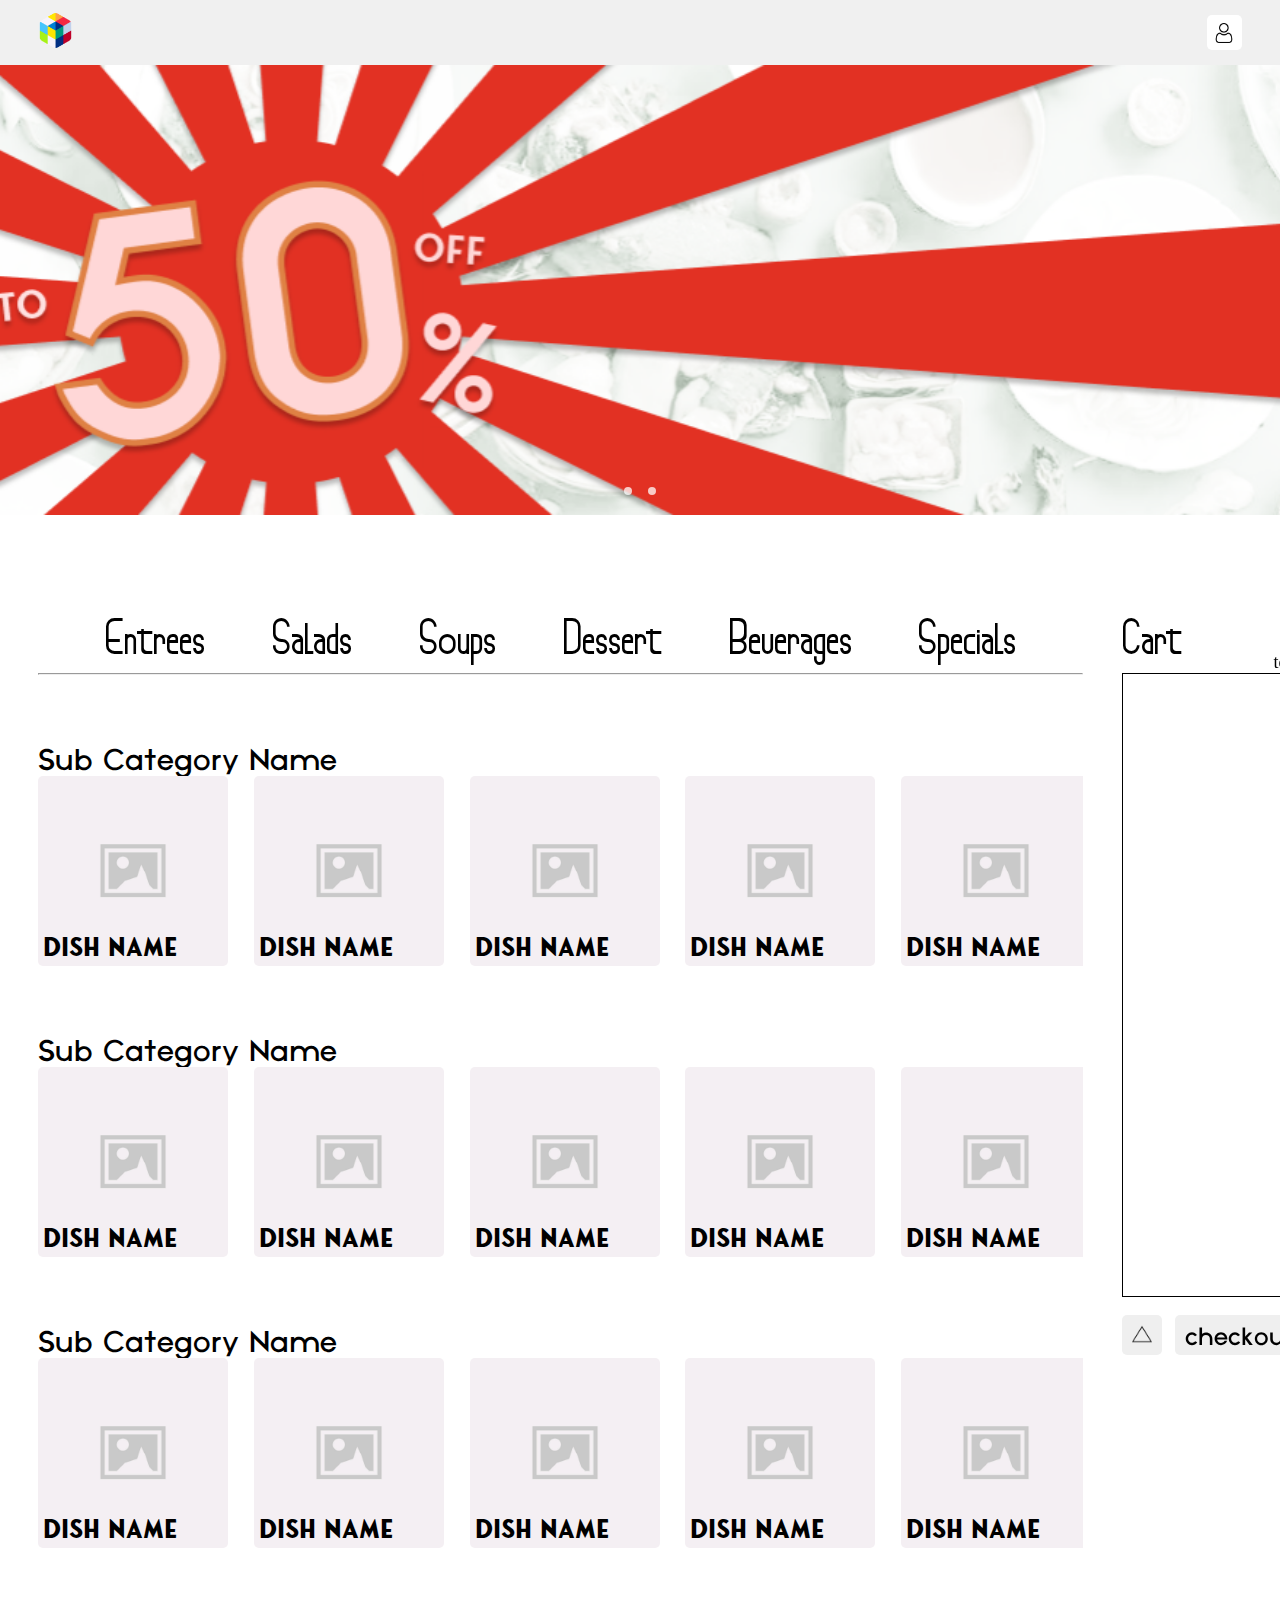
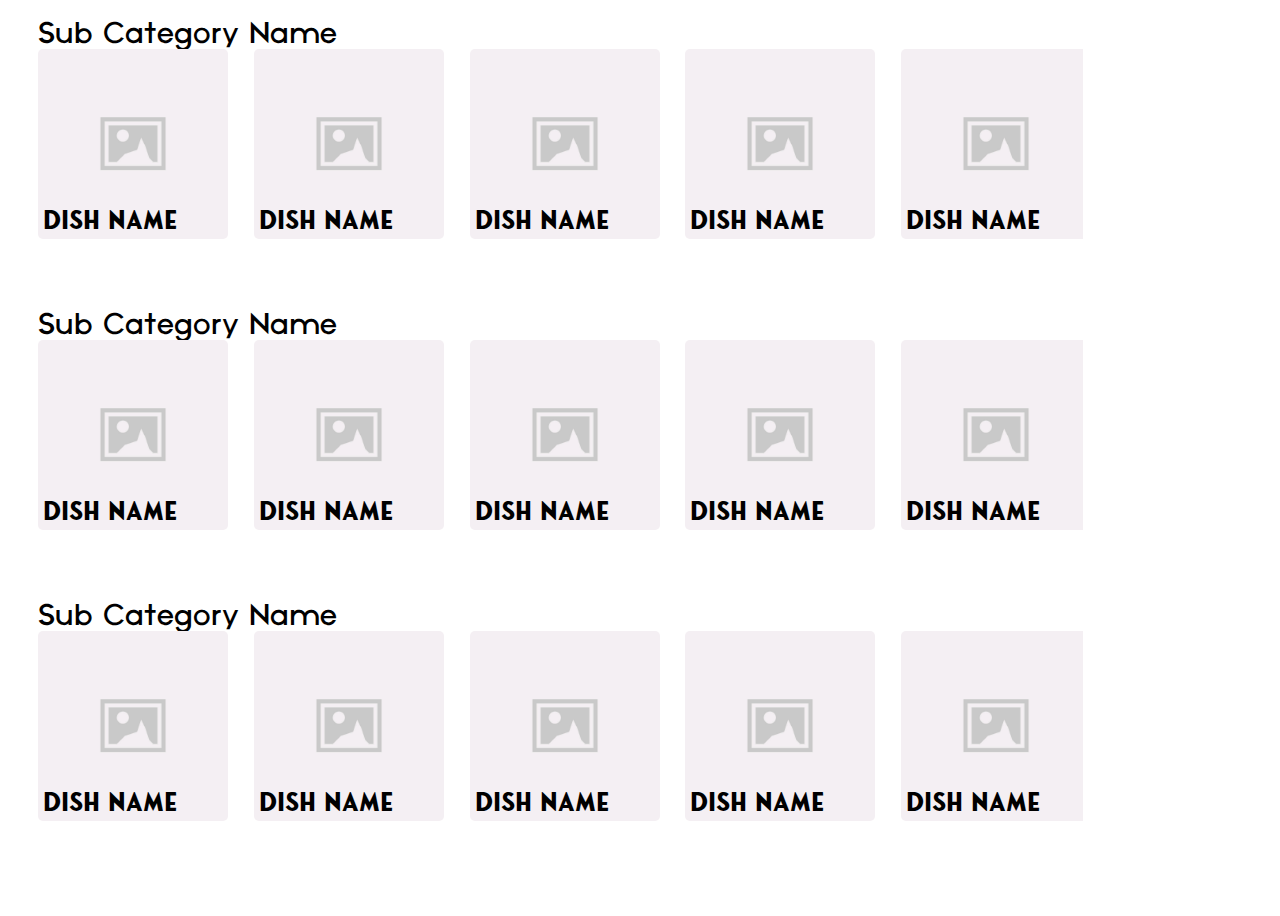
==== index.html @ 1c2182ab "Host ke github" ====
<!DOCTYPE html>
<html lang="en">

<head>
  <meta charset="UTF-8">
  <meta name="viewport" content="width=device-width, initial-scale=1.0">
  <link rel="stylesheet" href="../global/g.css">
  <link rel="stylesheet" href="main-container.css">
  <title id="title">Menu</title>
</head>

<body>
  <header>
    <div class="logo">
      <img src="../global/assets/icons/rubik.png" alt="">
    </div>
    <div id="search-bar">
      <input type="text" name="search-bar" id="input">
      <img src="../global/assets/icons/search.svg" alt="search icon">
    </div>
    <div class="header-button-wrapper">
      <div id="login-header-button">
        <img src="../global/assets/icons/user.png" alt="">
      </div>
      <div id="history-header-button">
        <img src="" alt="">
      </div>
      <div id="account-order-button">
        <img src="../global/assets/icons/user.png" alt="">
      </div>
    </div>
  </header>

  <main>
    <section id="carousel">
      <div id="slider">
        <img id="slide-1" src="../global/assets/imgs/carousel_1.png" alt="1">
        <img id="slide-2" src="../global/assets/imgs/carousel_2.png" alt="2">
      </div>
      <div class="slider-nav">
        <button id="button-1"></button>
        <button id="button-2"></button>
      </div>
    </section>

    <section id="main-container">
      <div id="menu-wrapper">
        <div id="nav-wrapper">
          <div id="menu-nav">
            <button id="entrees">
              <p>Entrees</p>
            </button>
            <button id="entrees">
              <p>Salads</p>
            </button>
            <button id="entrees">
              <p>Soups</p>
            </button>
            <button id="entrees">
              <p>Dessert</p>
            </button>
            <button id="entrees">
              <p>Beverages</p>
            </button>
            <button id="entrees">
              <p>Specials</p>
            </button>
          </div>
          <hr>
        </div>
        <div class="menu-section">
          <p class="subsection-name">Sub Category Name</p>
          <div class="item-scroll-wrapper">
            <div class="menu-item-wrapper">
              <div class="menu-item" onclick="menuClick()">
                <img class="item-pic" src="../global/assets/imgs/image-placeholder.png" alt="">
                <div class="item-overlay">
                  <p class="item-name">Dish Name</p>
                  <p class="item-desc">Lorem ipsum dolor sit amet.</p>
                </div>
              </div>
              <div class="menu-item" onclick="menuClick()">
                <img class="item-pic" src="../global/assets/imgs/image-placeholder.png" alt="">
                <div class="item-overlay">
                  <p class="item-name">Dish Name</p>
                  <p class="item-desc">Lorem ipsum dolor sit amet.</p>
                </div>
              </div>
              <div class="menu-item" onclick="menuClick()">
                <img class="item-pic" src="../global/assets/imgs/image-placeholder.png" alt="">
                <div class="item-overlay">
                  <p class="item-name">Dish Name</p>
                  <p class="item-desc">Lorem ipsum dolor sit amet.</p>
                </div>
              </div>
              <div class="menu-item" onclick="menuClick()">
                <img class="item-pic" src="../global/assets/imgs/image-placeholder.png" alt="">
                <div class="item-overlay">
                  <p class="item-name">Dish Name</p>
                  <p class="item-desc">Lorem ipsum dolor sit amet.</p>
                </div>
              </div>
              <div class="menu-item" onclick="menuClick()">
                <img class="item-pic" src="../global/assets/imgs/image-placeholder.png" alt="">
                <div class="item-overlay">
                  <p class="item-name">Dish Name</p>
                  <p class="item-desc">Lorem ipsum dolor sit amet.</p>
                </div>
              </div>
              <div class="menu-item" onclick="menuClick()">
                <img class="item-pic" src="../global/assets/imgs/image-placeholder.png" alt="">
                <div class="item-overlay">
                  <p class="item-name">Dish Name</p>
                  <p class="item-desc">Lorem ipsum dolor sit amet.</p>
                </div>
              </div>
              <div class="menu-item" onclick="menuClick()">
                <img class="item-pic" src="../global/assets/imgs/image-placeholder.png" alt="">
                <div class="item-overlay">
                  <p class="item-name">Dish Name</p>
                  <p class="item-desc">Lorem ipsum dolor sit amet.</p>
                </div>
              </div>
            </div>
          </div>
        </div>
        <div class="menu-section">
          <p class="subsection-name">Sub Category Name</p>
          <div class="item-scroll-wrapper">
            <div class="menu-item-wrapper">
              <div class="menu-item" onclick="menuClick()">
                <img class="item-pic" src="../global/assets/imgs/image-placeholder.png" alt="">
                <div class="item-overlay">
                  <p class="item-name">Dish Name</p>
                  <p class="item-desc">Lorem ipsum dolor sit amet.</p>
                </div>
              </div>
              <div class="menu-item" onclick="menuClick()">
                <img class="item-pic" src="../global/assets/imgs/image-placeholder.png" alt="">
                <div class="item-overlay">
                  <p class="item-name">Dish Name</p>
                  <p class="item-desc">Lorem ipsum dolor sit amet.</p>
                </div>
              </div>
              <div class="menu-item" onclick="menuClick()">
                <img class="item-pic" src="../global/assets/imgs/image-placeholder.png" alt="">
                <div class="item-overlay">
                  <p class="item-name">Dish Name</p>
                  <p class="item-desc">Lorem ipsum dolor sit amet.</p>
                </div>
              </div>
              <div class="menu-item" onclick="menuClick()">
                <img class="item-pic" src="../global/assets/imgs/image-placeholder.png" alt="">
                <div class="item-overlay">
                  <p class="item-name">Dish Name</p>
                  <p class="item-desc">Lorem ipsum dolor sit amet.</p>
                </div>
              </div>
              <div class="menu-item" onclick="menuClick()">
                <img class="item-pic" src="../global/assets/imgs/image-placeholder.png" alt="">
                <div class="item-overlay">
                  <p class="item-name">Dish Name</p>
                  <p class="item-desc">Lorem ipsum dolor sit amet.</p>
                </div>
              </div>
              <div class="menu-item" onclick="menuClick()">
                <img class="item-pic" src="../global/assets/imgs/image-placeholder.png" alt="">
                <div class="item-overlay">
                  <p class="item-name">Dish Name</p>
                  <p class="item-desc">Lorem ipsum dolor sit amet.</p>
                </div>
              </div>
              <div class="menu-item" onclick="menuClick()">
                <img class="item-pic" src="../global/assets/imgs/image-placeholder.png" alt="">
                <div class="item-overlay">
                  <p class="item-name">Dish Name</p>
                  <p class="item-desc">Lorem ipsum dolor sit amet.</p>
                </div>
              </div>
            </div>
          </div>
        </div>
        <div class="menu-section">
          <p class="subsection-name">Sub Category Name</p>
          <div class="item-scroll-wrapper">
            <div class="menu-item-wrapper">
              <div class="menu-item" onclick="menuClick()">
                <img class="item-pic" src="../global/assets/imgs/image-placeholder.png" alt="">
                <div class="item-overlay">
                  <p class="item-name">Dish Name</p>
                  <p class="item-desc">Lorem ipsum dolor sit amet.</p>
                </div>
              </div>
              <div class="menu-item" onclick="menuClick()">
                <img class="item-pic" src="../global/assets/imgs/image-placeholder.png" alt="">
                <div class="item-overlay">
                  <p class="item-name">Dish Name</p>
                  <p class="item-desc">Lorem ipsum dolor sit amet.</p>
                </div>
              </div>
              <div class="menu-item" onclick="menuClick()">
                <img class="item-pic" src="../global/assets/imgs/image-placeholder.png" alt="">
                <div class="item-overlay">
                  <p class="item-name">Dish Name</p>
                  <p class="item-desc">Lorem ipsum dolor sit amet.</p>
                </div>
              </div>
              <div class="menu-item" onclick="menuClick()">
                <img class="item-pic" src="../global/assets/imgs/image-placeholder.png" alt="">
                <div class="item-overlay">
                  <p class="item-name">Dish Name</p>
                  <p class="item-desc">Lorem ipsum dolor sit amet.</p>
                </div>
              </div>
              <div class="menu-item" onclick="menuClick()">
                <img class="item-pic" src="../global/assets/imgs/image-placeholder.png" alt="">
                <div class="item-overlay">
                  <p class="item-name">Dish Name</p>
                  <p class="item-desc">Lorem ipsum dolor sit amet.</p>
                </div>
              </div>
              <div class="menu-item" onclick="menuClick()">
                <img class="item-pic" src="../global/assets/imgs/image-placeholder.png" alt="">
                <div class="item-overlay">
                  <p class="item-name">Dish Name</p>
                  <p class="item-desc">Lorem ipsum dolor sit amet.</p>
                </div>
              </div>
              <div class="menu-item" onclick="menuClick()">
                <img class="item-pic" src="../global/assets/imgs/image-placeholder.png" alt="">
                <div class="item-overlay">
                  <p class="item-name">Dish Name</p>
                  <p class="item-desc">Lorem ipsum dolor sit amet.</p>
                </div>
              </div>
            </div>
          </div>
        </div>
        <div class="menu-section">
          <p class="subsection-name">Sub Category Name</p>
          <div class="item-scroll-wrapper">
            <div class="menu-item-wrapper">
              <div class="menu-item" onclick="menuClick()">
                <img class="item-pic" src="../global/assets/imgs/image-placeholder.png" alt="">
                <div class="item-overlay">
                  <p class="item-name">Dish Name</p>
                  <p class="item-desc">Lorem ipsum dolor sit amet.</p>
                </div>
              </div>
              <div class="menu-item" onclick="menuClick()">
                <img class="item-pic" src="../global/assets/imgs/image-placeholder.png" alt="">
                <div class="item-overlay">
                  <p class="item-name">Dish Name</p>
                  <p class="item-desc">Lorem ipsum dolor sit amet.</p>
                </div>
              </div>
              <div class="menu-item" onclick="menuClick()">
                <img class="item-pic" src="../global/assets/imgs/image-placeholder.png" alt="">
                <div class="item-overlay">
                  <p class="item-name">Dish Name</p>
                  <p class="item-desc">Lorem ipsum dolor sit amet.</p>
                </div>
              </div>
              <div class="menu-item" onclick="menuClick()">
                <img class="item-pic" src="../global/assets/imgs/image-placeholder.png" alt="">
                <div class="item-overlay">
                  <p class="item-name">Dish Name</p>
                  <p class="item-desc">Lorem ipsum dolor sit amet.</p>
                </div>
              </div>
              <div class="menu-item" onclick="menuClick()">
                <img class="item-pic" src="../global/assets/imgs/image-placeholder.png" alt="">
                <div class="item-overlay">
                  <p class="item-name">Dish Name</p>
                  <p class="item-desc">Lorem ipsum dolor sit amet.</p>
                </div>
              </div>
              <div class="menu-item" onclick="menuClick()">
                <img class="item-pic" src="../global/assets/imgs/image-placeholder.png" alt="">
                <div class="item-overlay">
                  <p class="item-name">Dish Name</p>
                  <p class="item-desc">Lorem ipsum dolor sit amet.</p>
                </div>
              </div>
              <div class="menu-item" onclick="menuClick()">
                <img class="item-pic" src="../global/assets/imgs/image-placeholder.png" alt="">
                <div class="item-overlay">
                  <p class="item-name">Dish Name</p>
                  <p class="item-desc">Lorem ipsum dolor sit amet.</p>
                </div>
              </div>
            </div>
          </div>
        </div>
        <div class="menu-section">
          <p class="subsection-name">Sub Category Name</p>
          <div class="item-scroll-wrapper">
            <div class="menu-item-wrapper">
              <div class="menu-item" onclick="menuClick()">
                <img class="item-pic" src="../global/assets/imgs/image-placeholder.png" alt="">
                <div class="item-overlay">
                  <p class="item-name">Dish Name</p>
                  <p class="item-desc">Lorem ipsum dolor sit amet.</p>
                </div>
              </div>
              <div class="menu-item" onclick="menuClick()">
                <img class="item-pic" src="../global/assets/imgs/image-placeholder.png" alt="">
                <div class="item-overlay">
                  <p class="item-name">Dish Name</p>
                  <p class="item-desc">Lorem ipsum dolor sit amet.</p>
                </div>
              </div>
              <div class="menu-item" onclick="menuClick()">
                <img class="item-pic" src="../global/assets/imgs/image-placeholder.png" alt="">
                <div class="item-overlay">
                  <p class="item-name">Dish Name</p>
                  <p class="item-desc">Lorem ipsum dolor sit amet.</p>
                </div>
              </div>
              <div class="menu-item" onclick="menuClick()">
                <img class="item-pic" src="../global/assets/imgs/image-placeholder.png" alt="">
                <div class="item-overlay">
                  <p class="item-name">Dish Name</p>
                  <p class="item-desc">Lorem ipsum dolor sit amet.</p>
                </div>
              </div>
              <div class="menu-item" onclick="menuClick()">
                <img class="item-pic" src="../global/assets/imgs/image-placeholder.png" alt="">
                <div class="item-overlay">
                  <p class="item-name">Dish Name</p>
                  <p class="item-desc">Lorem ipsum dolor sit amet.</p>
                </div>
              </div>
              <div class="menu-item" onclick="menuClick()">
                <img class="item-pic" src="../global/assets/imgs/image-placeholder.png" alt="">
                <div class="item-overlay">
                  <p class="item-name">Dish Name</p>
                  <p class="item-desc">Lorem ipsum dolor sit amet.</p>
                </div>
              </div>
              <div class="menu-item" onclick="menuClick()">
                <img class="item-pic" src="../global/assets/imgs/image-placeholder.png" alt="">
                <div class="item-overlay">
                  <p class="item-name">Dish Name</p>
                  <p class="item-desc">Lorem ipsum dolor sit amet.</p>
                </div>
              </div>
            </div>
          </div>
        </div>
        <div class="menu-section">
          <p class="subsection-name">Sub Category Name</p>
          <div class="item-scroll-wrapper">
            <div class="menu-item-wrapper">
              <div class="menu-item" onclick="menuClick()">
                <img class="item-pic" src="../global/assets/imgs/image-placeholder.png" alt="">
                <div class="item-overlay">
                  <p class="item-name">Dish Name</p>
                  <p class="item-desc">Lorem ipsum dolor sit amet.</p>
                </div>
              </div>
              <div class="menu-item" onclick="menuClick()">
                <img class="item-pic" src="../global/assets/imgs/image-placeholder.png" alt="">
                <div class="item-overlay">
                  <p class="item-name">Dish Name</p>
                  <p class="item-desc">Lorem ipsum dolor sit amet.</p>
                </div>
              </div>
              <div class="menu-item" onclick="menuClick()">
                <img class="item-pic" src="../global/assets/imgs/image-placeholder.png" alt="">
                <div class="item-overlay">
                  <p class="item-name">Dish Name</p>
                  <p class="item-desc">Lorem ipsum dolor sit amet.</p>
                </div>
              </div>
              <div class="menu-item" onclick="menuClick()">
                <img class="item-pic" src="../global/assets/imgs/image-placeholder.png" alt="">
                <div class="item-overlay">
                  <p class="item-name">Dish Name</p>
                  <p class="item-desc">Lorem ipsum dolor sit amet.</p>
                </div>
              </div>
              <div class="menu-item" onclick="menuClick()">
                <img class="item-pic" src="../global/assets/imgs/image-placeholder.png" alt="">
                <div class="item-overlay">
                  <p class="item-name">Dish Name</p>
                  <p class="item-desc">Lorem ipsum dolor sit amet.</p>
                </div>
              </div>
              <div class="menu-item" onclick="menuClick()">
                <img class="item-pic" src="../global/assets/imgs/image-placeholder.png" alt="">
                <div class="item-overlay">
                  <p class="item-name">Dish Name</p>
                  <p class="item-desc">Lorem ipsum dolor sit amet.</p>
                </div>
              </div>
              <div class="menu-item" onclick="menuClick()">
                <img class="item-pic" src="../global/assets/imgs/image-placeholder.png" alt="">
                <div class="item-overlay">
                  <p class="item-name">Dish Name</p>
                  <p class="item-desc">Lorem ipsum dolor sit amet.</p>
                </div>
              </div>
            </div>
          </div>
        </div>
      </div>
      <div id="cart-wrapper">
        <div id="cart">
          <div id="cart-top">
            <p id="cart-text">Cart</p>
            <p id="total">total</p>
          </div>
          <div id="cart-item-wrapper">
            <!--cart item-->
            <div class="cart-item">

            </div>
          </div>
          <div class="cart-button-wrapper">
            <button id="up-button">
              <img src="../global/assets/icons/up.png" alt="">
            </button>
            <button id="checkout-button">
              <p>checkout</p>
            </button>
          </div>
        </div>
      </div>
    </section>
  </main>

  <footer>
    <div>

    </div>
  </footer>

</body>
<script src="../global/g.js"></script>
<script src="menu.js"></script>

</html>
---- main-container.css ----
* {
    margin: 0;
    padding: 0;
    text-decoration: none;
    box-sizing: border-box;
    user-select: none;
}

@font-face {
    font-family: 'fonseca-bold';
    src: url(../global/assets/fonts/Fonseca-Bold.otf);
}

@font-face {
    font-family: 'noir-medium';
    src: url(../global/assets/fonts/Noir_medium.otf);
}

@font-face {
    font-family: 'moorley';
    src: url(../global/assets/fonts/Moorley\ Hoosten.ttf);
}

img {
    -webkit-user-drag: none;
    -webkit-user-modify: read-only;
    -webkit-user-select: none;
}

header {
    position: sticky;
    top: 0;

    display: flex;
    align-items: center;
    justify-content: space-between;

    width: 100%;
    height: 65px;
    padding: 0 3vw;
    gap: 3vw;

    background-color: rgb(240, 240, 240);
    z-index: 999;
}

.logo img {
    width: 35px;
    height: 35px;
}

#search-bar {
    display: none;
    align-items: center;
    flex: 1;

    max-width: 800px;
    padding: 8px 12px;

    border-radius: 5px;
    background-color: #fff;
}

input[type="text"] {
    border: none;
    background: transparent;

    font-size: 15px;
    font-weight: 500;
}

input[type="text"]:focus {
    outline: none;
}

#search-bar input[type="text"] {
    flex: 1;
}

#search-bar img {
    height: 20px;
    width: 20px;
}

.header-button-wrapper {
    display: flex;
    gap: 15px;
}

.header-button-wrapper div {
    display: none;
    align-items: center;
    justify-content: center;

    height: 35px;
    width: 35px;

    border-radius: 5px;

    background-color: #fff;
}

.header-button-wrapper div img {
    width: 20px;
    height: 20px;
}

#login-header-button {
    display: flex;
}

#carousel{
    position: relative;
    height: 50vh;
    width: 100%;
    background-color: black;
    overflow: hidden;
}

#slider{
    position: relative;
    display: flex;
    width: 100%;
    height: 100%;
}

#slider img{
    width: auto;
    height: auto;
    min-width: 100%;
    min-height: 100%;
    max-width: none;
    max-height: none;
    object-fit: cover;
}

.slider-nav{
    display: flex;
    column-gap: 1rem;
    position: absolute;
    bottom: 1.25rem;
    left: 50%;
    transform: translateX(-50%);
    z-index: 1;
}

.slider-nav button{
    width: 0.5rem;
    height: 0.5rem;
    border-radius: 50%;
    background-color: #fff;
    opacity: 0.75;
    transition: opacity ease 250ms;
    border: none;
    cursor: pointer;
}

.slider-nav button.active{
    opacity: 1;
}

#main-container {
    display: flex;

    width: 100%;

    padding: calc(0px + max(3vw, 50px)) 3vw;
    gap: 3vw;
}

#menu-wrapper {
    display: flex;
    flex-direction: column;
    flex: 1;
    padding: 5vh 0;
    gap: 8vh;
}

#menu-nav {
    display: flex;
    justify-content: space-evenly;
}

#menu-nav button {
    border: none;
    background-color: transparent;
}

#menu-nav button:hover p{
    text-decoration: underline 2px;
}

#menu-nav button p {
    font-size: 50px;
    font-family: 'moorley';
}

.menu-section {
    width: 100%;
    display: flex;
    flex-direction: column;
}

.subsection-name {
    font-size: 30px;
    font-family: 'noir-medium';
}

.item-scroll-wrapper {
    flex: 1;
    width: 1045px;
    overflow-x: scroll;
}

.menu-item-wrapper {
    width: max-content;
    display: flex;
    gap: 2vw;
}

.menu-item {
    position: relative;
    width: 190px;
    height: 190px;
    overflow: hidden;

    border-radius: 5px;
}

.menu-item:hover .item-name {
    transform: translateY(-15px);
}

.menu-item:hover .item-desc {
    opacity: 1;
}

.item-pic {
    width: 100%;
    aspect-ratio: 1/1;
}

.item-overlay {
    position: absolute;
    bottom: 0;
    padding: 0 5px;
}

.item-desc {
    position: absolute;
    bottom: 5px;
    left: 5px;
    opacity: 0;
    transition: opacity 0.15s;

    width: 100%;
    white-space: nowrap;
    overflow: hidden;
    text-overflow: ellipsis;

    font-size: 10px;
    font-family: 'noir-medium';
}

.item-name {
    font-size: 25px;
    font-family: 'fonseca-bold';
    transition: transform 0.15s ease;
}

#cart-wrapper {
    width: 270px;
}

#cart {
    position: sticky;
    top: 65px;
    padding: 5vh 0;
    display: flex;
    flex-direction: column;
    height: calc(100vh - 65px);
    overflow-y: auto;
}

#cart-top {
    display: flex;
    justify-content: space-between;
    align-items: flex-end;
}

#cart-text {
    font-family: 'moorley';
    font-size: 50px;
}

#total {
    font-family: 'noir';
    font-size: 18px;
}

#cart-item-wrapper {
    flex: 1;
    display: flex;
    flex-direction: column;

    border: 1px solid  black;

    gap: 3vh;
    padding: 3vh;

    overflow-y: auto;
}

.cart-item {
    display: flex;
    width: 100%;
}

.cart-button-wrapper {
    margin-top: 2vh;
    display: flex;
    justify-content: space-between;
    gap: 1vw;
}

.cart-button-wrapper button {

    color: black;

    padding: 0 10px;

    border: none;
    border-radius: 5px;

    align-items: center;
    justify-content: center;

    cursor: pointer;

    transition: background-color 0.3s ease;
}

#checkout-button {
    flex: 1;
}

#checkout-button p {
    font-size: 25px;
    font-family: 'noir-medium';
    transform: translateY(3px);
}

#up-button {
    aspect-ratio: 1/1;
}

#up-button img {
    aspect-ratio: 1/1;
    width: 20px;
}

.cart-button-wrapper button:hover {
    background-color: darkgrey;
}
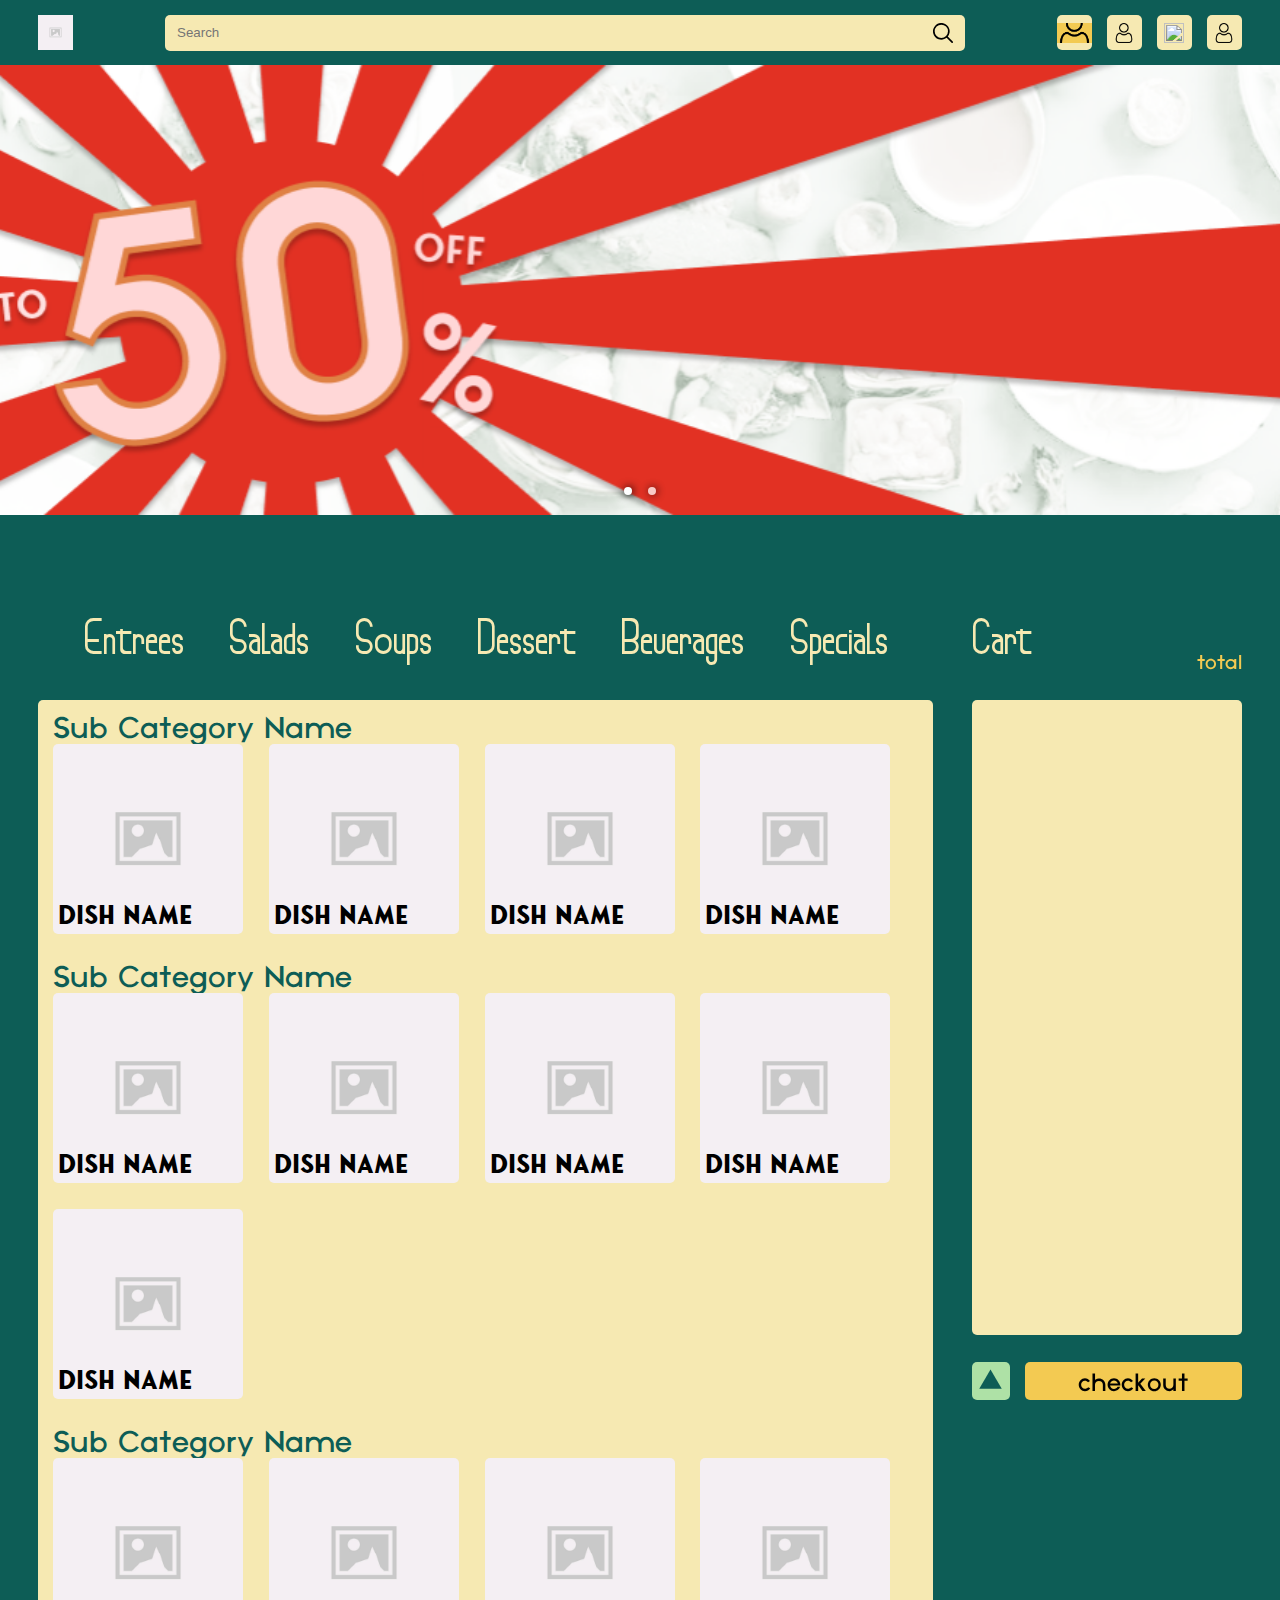
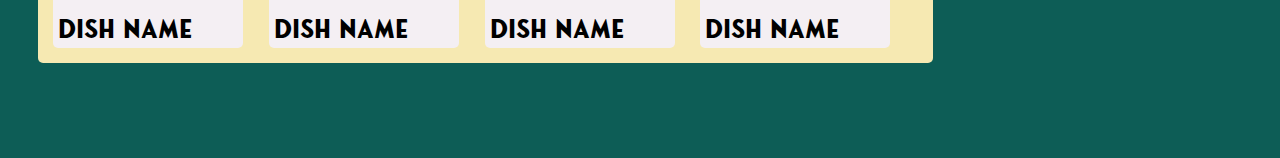
==== commit 1f1c4922: "Hampir final sebelum expert review" ====
--- a/index.html
+++ b/index.html
@@ -1,443 +1,307 @@
 <!DOCTYPE html>
 <html lang="en">
-
 <head>
-  <meta charset="UTF-8">
-  <meta name="viewport" content="width=device-width, initial-scale=1.0">
-  <link rel="stylesheet" href="../global/g.css">
-  <link rel="stylesheet" href="main-container.css">
-  <title id="title">Menu</title>
+    <meta charset="UTF-8">
+    <meta name="viewport" content="width=device-width, initial-scale=1.0">
+    <link rel="stylesheet" href="../global/global.css">
+    <link rel="stylesheet" href="menu.css">
+    <title>Menu</title>
 </head>
-
-<body>
-  <header>
-    <div class="logo">
-      <img src="../global/assets/icons/rubik.png" alt="">
-    </div>
-    <div id="search-bar">
-      <input type="text" name="search-bar" id="input">
-      <img src="../global/assets/icons/search.svg" alt="search icon">
-    </div>
-    <div class="header-button-wrapper">
-      <div id="login-header-button">
-        <img src="../global/assets/icons/user.png" alt="">
-      </div>
-      <div id="history-header-button">
-        <img src="" alt="">
-      </div>
-      <div id="account-order-button">
-        <img src="../global/assets/icons/user.png" alt="">
-      </div>
-    </div>
-  </header>
-
-  <main>
-    <section id="carousel">
-      <div id="slider">
-        <img id="slide-1" src="../global/assets/imgs/carousel_1.png" alt="1">
-        <img id="slide-2" src="../global/assets/imgs/carousel_2.png" alt="2">
-      </div>
-      <div class="slider-nav">
-        <button id="button-1"></button>
-        <button id="button-2"></button>
-      </div>
+<body class="bcol3">
+    <div id="top"></div>
+
+    <header class="container center sbet bcol3">
+        <img src="../global/icons/image-placeholder.png" id="header-logo">
+        <div id="search-bar" class="container center rad5 bcol2 f1">
+            <input type="text" placeholder="Search" class="res-input bcol-tsp f1">
+            <img src="../global/icons/search.svg">
+        </div>
+        <div id="header-button-wrapper" class="container gap15">
+            <div id="login"><img src="../global/icons/user.png" class="button bcol1 col1 f1"></div>
+            <div id="menu"><img src="../global/icons/user.png" ></div>
+            <div id="history"><img src=""></div>
+            <div id="account"><img src="../global/icons/user.png"></div>
+        </div>
+    </header>
+
+    <section id="login-form" class="container w100 h100 pos-abs none">
+        <div class="form-wrapper container rad10 bcol3">
+
+            <section class="carousel modal-sizing pos-rel">
+                <div class="slider container pos-rel w100 h100">
+                    <img src="../global/icons/image-placeholder.png" class="fit-img">
+                    <img src="../global/icons/image-placeholder.png" class="fit-img">
+                </div>
+                <div class="slider-nav container pos-abs"></div>
+            </section>
+
+            <section id="form-wrapper" class="container down">
+
+                <div id="login" class="form vcontainer gap20 none">
+                    <p class="fonseca-mid ts50 col2">Login</p>
+                    <div class="form-input-wrapper vcontainer sbet w100">
+
+                        <div class="form-input vcontainer">
+                            <!-- inputs -->
+                            <div class="inputs vcontainer gap25">
+                                <input type="text" placeholder="Username" class="res-input bcol-tsp">
+                                <div class="vcontainer gap5">
+                                    <input type="password" placeholder="Password" class="res-input bcol-tsp">
+                                    <p class="button col4 noir ts10 " onclick="toggleStates('reset')">Forgot Password?</p>
+                                </div>
+                            </div>
+                            <!-- buttons -->
+                            <div class="buttons vcontainer gap15">
+                                <button class="res-button button bcol1 col3" onclick="toggleLogin(true)">Sign In</button>
+                                <button class="res-button button bcol1 col3" onclick="toggleLogin(true)">Continue With Google</button>
+                                <button class="res-button button bcol1 col3" onclick="toggleLogin(true)">Continue With Facebook</button>
+                            </div>
+                        </div>
+
+                        <div class="container noir gap15 ts15">
+                            <p class="col4">Don't Have An Account?</p>
+                            <p class="button col1 hov-ul" onclick="toggleStates('regis')">Register</p>
+                        </div>
+                    </div>
+                </div>
+
+                <div id="reset" class="form vcontainer gap25 none">
+                    <p class="fonseca-mid ts50 col2 lineh50">Reset Password</p>
+                    <div class="form-input-wrapper vcontainer sbet w100">
+
+                        <div id="reset-form1" class="form-input vcontainer none">
+                            <!-- inputs -->
+                            <div class="inputs vcontainer gap25">
+                                <input type="email" placeholder="Email" class="res-input bcol-tsp">
+                            </div>
+                            <!-- buttons -->
+                            <div class="buttons vcontainer gap15">
+                                <button class="res-button button bcol1 col3" onclick="toggleResStates('reset-form2')">Send OTP</button>
+                            </div>
+                        </div>
+
+                        <div id="reset-form2" class="form-input vcontainer none">
+                            <!-- inputs -->
+                            <div class="inputs container gap25 pos-rel">
+                                <input type="text" placeholder="OTP" class="res-input bcol-tsp">
+                                <p class="nowrap noir button col2 pos-abs ts15" style="right: 0;">Resend OTP</p>
+                            </div>
+                            <!-- buttons -->
+                            <div class="buttons vcontainer gap15">
+                                <button class="res-button button bcol1 col3" onclick="toggleResStates('reset-form3')">Confirm OTP</button>
+                            </div>
+                        </div>
+
+                        <div id="reset-form3" class="form-input vcontainer none">
+                            <!-- inputs -->
+                            <div class="inputs vcontainer gap25">
+                                <input type="password" placeholder="New Password" class="res-input bcol-tsp">
+                                <input type="password" placeholder="Re-Type Password" class="res-input bcol-tsp">
+                            </div>
+                            <!-- buttons -->
+                            <div class="buttons vcontainer gap15">
+                                <button class="res-button button bcol1 col3" onclick="toggleLogin(true)">Change Password</button>
+                            </div>
+                        </div>
+
+                        <div class="container noir gap15 ts15">
+                            <p class="col4">Go Back?</p>
+                            <p class="button col1 hov-ul" onclick="toggleStates('login')">Login</p>
+                        </div>
+                    </div>
+                </div>
+
+                <div id="regis" class="form vcontainer gap20 none">
+                    <p class="fonseca-mid ts50 col2">Register</p>
+                    <div class="form-input-wrapper vcontainer sbet w100">
+
+                        <div class="form-input vcontainer">
+                            <!-- inputs -->
+                            <div class="inputs vcontainer gap25">
+                                <input type="text" placeholder="Username" class="res-input bcol-tsp">
+                                <input type="password" placeholder="Password" class="res-input bcol-tsp">
+                                <input type="email" placeholder="Email" class="res-input bcol-tsp">
+                            </div>
+                            <!-- buttons -->
+                            <div class="buttons vcontainer gap15">
+                                <button class="res-button button bcol1 col3" onclick="toggleLogin(true)">Create New Account</button>
+                            </div>
+                        </div>
+
+                        <div class="container noir gap15 ts15">
+                            <p class="col4">Already Have An Account?</p>
+                            <p class="button col1 hov-ul" onclick="toggleStates('login')">Login</p>
+                        </div>
+                    </div>
+                </div>
+
+            </section>
+
+        </div>
     </section>
 
-    <section id="main-container">
-      <div id="menu-wrapper">
-        <div id="nav-wrapper">
-          <div id="menu-nav">
-            <button id="entrees">
-              <p>Entrees</p>
-            </button>
-            <button id="entrees">
-              <p>Salads</p>
-            </button>
-            <button id="entrees">
-              <p>Soups</p>
-            </button>
-            <button id="entrees">
-              <p>Dessert</p>
-            </button>
-            <button id="entrees">
-              <p>Beverages</p>
-            </button>
-            <button id="entrees">
-              <p>Specials</p>
-            </button>
-          </div>
-          <hr>
-        </div>
-        <div class="menu-section">
-          <p class="subsection-name">Sub Category Name</p>
-          <div class="item-scroll-wrapper">
-            <div class="menu-item-wrapper">
-              <div class="menu-item" onclick="menuClick()">
-                <img class="item-pic" src="../global/assets/imgs/image-placeholder.png" alt="">
-                <div class="item-overlay">
-                  <p class="item-name">Dish Name</p>
-                  <p class="item-desc">Lorem ipsum dolor sit amet.</p>
-                </div>
-              </div>
-              <div class="menu-item" onclick="menuClick()">
-                <img class="item-pic" src="../global/assets/imgs/image-placeholder.png" alt="">
-                <div class="item-overlay">
-                  <p class="item-name">Dish Name</p>
-                  <p class="item-desc">Lorem ipsum dolor sit amet.</p>
-                </div>
-              </div>
-              <div class="menu-item" onclick="menuClick()">
-                <img class="item-pic" src="../global/assets/imgs/image-placeholder.png" alt="">
-                <div class="item-overlay">
-                  <p class="item-name">Dish Name</p>
-                  <p class="item-desc">Lorem ipsum dolor sit amet.</p>
-                </div>
-              </div>
-              <div class="menu-item" onclick="menuClick()">
-                <img class="item-pic" src="../global/assets/imgs/image-placeholder.png" alt="">
-                <div class="item-overlay">
-                  <p class="item-name">Dish Name</p>
-                  <p class="item-desc">Lorem ipsum dolor sit amet.</p>
-                </div>
-              </div>
-              <div class="menu-item" onclick="menuClick()">
-                <img class="item-pic" src="../global/assets/imgs/image-placeholder.png" alt="">
-                <div class="item-overlay">
-                  <p class="item-name">Dish Name</p>
-                  <p class="item-desc">Lorem ipsum dolor sit amet.</p>
-                </div>
-              </div>
-              <div class="menu-item" onclick="menuClick()">
-                <img class="item-pic" src="../global/assets/imgs/image-placeholder.png" alt="">
-                <div class="item-overlay">
-                  <p class="item-name">Dish Name</p>
-                  <p class="item-desc">Lorem ipsum dolor sit amet.</p>
-                </div>
-              </div>
-              <div class="menu-item" onclick="menuClick()">
-                <img class="item-pic" src="../global/assets/imgs/image-placeholder.png" alt="">
-                <div class="item-overlay">
-                  <p class="item-name">Dish Name</p>
-                  <p class="item-desc">Lorem ipsum dolor sit amet.</p>
-                </div>
-              </div>
+    <main>
+        <section class="carousel page-sizing pos-rel w100">
+            <div class="slider container pos-rel w100 h100">
+                <img src="../global/imgs/carousel_1.png" class="fit-img" alt="1">
+                <img src="../global/imgs/carousel_2.png" class="fit-img" alt="2">
             </div>
-          </div>
-        </div>
-        <div class="menu-section">
-          <p class="subsection-name">Sub Category Name</p>
-          <div class="item-scroll-wrapper">
-            <div class="menu-item-wrapper">
-              <div class="menu-item" onclick="menuClick()">
-                <img class="item-pic" src="../global/assets/imgs/image-placeholder.png" alt="">
-                <div class="item-overlay">
-                  <p class="item-name">Dish Name</p>
-                  <p class="item-desc">Lorem ipsum dolor sit amet.</p>
-                </div>
-              </div>
-              <div class="menu-item" onclick="menuClick()">
-                <img class="item-pic" src="../global/assets/imgs/image-placeholder.png" alt="">
-                <div class="item-overlay">
-                  <p class="item-name">Dish Name</p>
-                  <p class="item-desc">Lorem ipsum dolor sit amet.</p>
-                </div>
-              </div>
-              <div class="menu-item" onclick="menuClick()">
-                <img class="item-pic" src="../global/assets/imgs/image-placeholder.png" alt="">
-                <div class="item-overlay">
-                  <p class="item-name">Dish Name</p>
-                  <p class="item-desc">Lorem ipsum dolor sit amet.</p>
-                </div>
-              </div>
-              <div class="menu-item" onclick="menuClick()">
-                <img class="item-pic" src="../global/assets/imgs/image-placeholder.png" alt="">
-                <div class="item-overlay">
-                  <p class="item-name">Dish Name</p>
-                  <p class="item-desc">Lorem ipsum dolor sit amet.</p>
-                </div>
-              </div>
-              <div class="menu-item" onclick="menuClick()">
-                <img class="item-pic" src="../global/assets/imgs/image-placeholder.png" alt="">
-                <div class="item-overlay">
-                  <p class="item-name">Dish Name</p>
-                  <p class="item-desc">Lorem ipsum dolor sit amet.</p>
-                </div>
-              </div>
-              <div class="menu-item" onclick="menuClick()">
-                <img class="item-pic" src="../global/assets/imgs/image-placeholder.png" alt="">
-                <div class="item-overlay">
-                  <p class="item-name">Dish Name</p>
-                  <p class="item-desc">Lorem ipsum dolor sit amet.</p>
-                </div>
-              </div>
-              <div class="menu-item" onclick="menuClick()">
-                <img class="item-pic" src="../global/assets/imgs/image-placeholder.png" alt="">
-                <div class="item-overlay">
-                  <p class="item-name">Dish Name</p>
-                  <p class="item-desc">Lorem ipsum dolor sit amet.</p>
-                </div>
-              </div>
+            <div class="slider-nav container pos-abs ">
             </div>
-          </div>
-        </div>
-        <div class="menu-section">
-          <p class="subsection-name">Sub Category Name</p>
-          <div class="item-scroll-wrapper">
-            <div class="menu-item-wrapper">
-              <div class="menu-item" onclick="menuClick()">
-                <img class="item-pic" src="../global/assets/imgs/image-placeholder.png" alt="">
-                <div class="item-overlay">
-                  <p class="item-name">Dish Name</p>
-                  <p class="item-desc">Lorem ipsum dolor sit amet.</p>
-                </div>
-              </div>
-              <div class="menu-item" onclick="menuClick()">
-                <img class="item-pic" src="../global/assets/imgs/image-placeholder.png" alt="">
-                <div class="item-overlay">
-                  <p class="item-name">Dish Name</p>
-                  <p class="item-desc">Lorem ipsum dolor sit amet.</p>
-                </div>
-              </div>
-              <div class="menu-item" onclick="menuClick()">
-                <img class="item-pic" src="../global/assets/imgs/image-placeholder.png" alt="">
-                <div class="item-overlay">
-                  <p class="item-name">Dish Name</p>
-                  <p class="item-desc">Lorem ipsum dolor sit amet.</p>
-                </div>
-              </div>
-              <div class="menu-item" onclick="menuClick()">
-                <img class="item-pic" src="../global/assets/imgs/image-placeholder.png" alt="">
-                <div class="item-overlay">
-                  <p class="item-name">Dish Name</p>
-                  <p class="item-desc">Lorem ipsum dolor sit amet.</p>
-                </div>
-              </div>
-              <div class="menu-item" onclick="menuClick()">
-                <img class="item-pic" src="../global/assets/imgs/image-placeholder.png" alt="">
-                <div class="item-overlay">
-                  <p class="item-name">Dish Name</p>
-                  <p class="item-desc">Lorem ipsum dolor sit amet.</p>
-                </div>
-              </div>
-              <div class="menu-item" onclick="menuClick()">
-                <img class="item-pic" src="../global/assets/imgs/image-placeholder.png" alt="">
-                <div class="item-overlay">
-                  <p class="item-name">Dish Name</p>
-                  <p class="item-desc">Lorem ipsum dolor sit amet.</p>
-                </div>
-              </div>
-              <div class="menu-item" onclick="menuClick()">
-                <img class="item-pic" src="../global/assets/imgs/image-placeholder.png" alt="">
-                <div class="item-overlay">
-                  <p class="item-name">Dish Name</p>
-                  <p class="item-desc">Lorem ipsum dolor sit amet.</p>
-                </div>
-              </div>
+        </section>
+        <section id="main-container" class="container w100">
+            <div class="menu-wrapper vcontainer f1">
+                <div class="menu-nav container seve">
+                    <button id="Entrees"><p>Entrees</p></button>
+                    <button id="Salads"><p>Salads</p></button>
+                    <button id="Soups"><p>Soups</p></button>
+                    <button id="Dessert"><p>Dessert</p></button>
+                    <button id="Beverages"><p>Beverages</p></button>
+                    <button id="Specials"><p>Specials</p></button>
+                </div>
+                <div class="menu-section vcontainer w100 pos-rel bcol2 rad5">
+                    <div class="subcat-wrapper vcontainer">
+                        <p class="subcat-name noir">Sub Category Name</p>
+                        <div class="item-wrapper container">
+                            <div class="menu-item pos-rel" onclick="menuClick()">
+                                <img class="w100 ar1 rad5" src="../global/icons/image-placeholder.png" alt="">
+                                <div class="item-overlay pos-abs pad5a">
+                                    <p class="item-name fonsecab">Dish Name</p>
+                                    <p class="item-desc noir pos-abs">Lorem ipsum dolor sit amet.</p>
+                                </div>
+                            </div>
+                            <div class="menu-item pos-rel" onclick="menuClick()">
+                                <img class="w100 ar1 rad5" src="../global/icons/image-placeholder.png" alt="">
+                                <div class="item-overlay pos-abs pad5a">
+                                    <p class="item-name fonsecab">Dish Name</p>
+                                    <p class="item-desc noir pos-abs">Lorem ipsum dolor sit amet.</p>
+                                </div>
+                            </div>
+                            <div class="menu-item pos-rel" onclick="menuClick()">
+                                <img class="w100 ar1 rad5" src="../global/icons/image-placeholder.png" alt="">
+                                <div class="item-overlay pos-abs pad5a">
+                                    <p class="item-name fonsecab">Dish Name</p>
+                                    <p class="item-desc noir pos-abs">Lorem ipsum dolor sit amet.</p>
+                                </div>
+                            </div>
+                            <div class="menu-item pos-rel" onclick="menuClick()">
+                                <img class="w100 ar1 rad5" src="../global/icons/image-placeholder.png" alt="">
+                                <div class="item-overlay pos-abs pad5a">
+                                    <p class="item-name fonsecab">Dish Name</p>
+                                    <p class="item-desc noir pos-abs">Lorem ipsum dolor sit amet.</p>
+                                </div>
+                            </div>
+                        </div>
+                    </div>
+                    <div class="subcat-wrapper vcontainer">
+                        <p class="subcat-name noir">Sub Category Name</p>
+                        <div class="item-wrapper container res-scroll">
+                            <div class="menu-item pos-rel" onclick="menuClick()">
+                                <img class="w100 ar1 rad5" src="../global/icons/image-placeholder.png" alt="">
+                                <div class="item-overlay pos-abs pad5a">
+                                    <p class="item-name fonsecab">Dish Name</p>
+                                    <p class="item-desc noir pos-abs">Lorem ipsum dolor sit amet.</p>
+                                </div>
+                            </div>
+                            <div class="menu-item pos-rel" onclick="menuClick()">
+                                <img class="w100 ar1 rad5" src="../global/icons/image-placeholder.png" alt="">
+                                <div class="item-overlay pos-abs pad5a">
+                                    <p class="item-name fonsecab">Dish Name</p>
+                                    <p class="item-desc noir pos-abs">Lorem ipsum dolor sit amet.</p>
+                                </div>
+                            </div>
+                            <div class="menu-item pos-rel" onclick="menuClick()">
+                                <img class="w100 ar1 rad5" src="../global/icons/image-placeholder.png" alt="">
+                                <div class="item-overlay pos-abs pad5a">
+                                    <p class="item-name fonsecab">Dish Name</p>
+                                    <p class="item-desc noir pos-abs">Lorem ipsum dolor sit amet.</p>
+                                </div>
+                            </div>
+                            <div class="menu-item pos-rel" onclick="menuClick()">
+                                <img class="w100 ar1 rad5" src="../global/icons/image-placeholder.png" alt="">
+                                <div class="item-overlay pos-abs pad5a">
+                                    <p class="item-name fonsecab">Dish Name</p>
+                                    <p class="item-desc noir pos-abs">Lorem ipsum dolor sit amet.</p>
+                                </div>
+                            </div>
+                            <div class="menu-item pos-rel" onclick="menuClick()">
+                                <img class="w100 ar1 rad5" src="../global/icons/image-placeholder.png" alt="">
+                                <div class="item-overlay pos-abs pad5a">
+                                    <p class="item-name fonsecab">Dish Name</p>
+                                    <p class="item-desc noir pos-abs">Lorem ipsum dolor sit amet.</p>
+                                </div>
+                            </div>
+                        </div>
+                    </div>
+                    <div class="subcat-wrapper vcontainer">
+                        <p class="subcat-name noir">Sub Category Name</p>
+                        <div class="item-wrapper container res-scroll">
+                            <div class="menu-item pos-rel" onclick="menuClick()">
+                                <img class="w100 ar1 rad5" src="../global/icons/image-placeholder.png" alt="">
+                                <div class="item-overlay pos-abs pad5a">
+                                    <p class="item-name fonsecab">Dish Name</p>
+                                    <p class="item-desc noir pos-abs">Lorem ipsum dolor sit amet.</p>
+                                </div>
+                            </div>
+                            <div class="menu-item pos-rel" onclick="menuClick()">
+                                <img class="w100 ar1 rad5" src="../global/icons/image-placeholder.png" alt="">
+                                <div class="item-overlay pos-abs pad5a">
+                                    <p class="item-name fonsecab">Dish Name</p>
+                                    <p class="item-desc noir pos-abs">Lorem ipsum dolor sit amet.</p>
+                                </div>
+                            </div>
+                            <div class="menu-item pos-rel" onclick="menuClick()">
+                                <img class="w100 ar1 rad5" src="../global/icons/image-placeholder.png" alt="">
+                                <div class="item-overlay pos-abs pad5a">
+                                    <p class="item-name fonsecab">Dish Name</p>
+                                    <p class="item-desc noir pos-abs">Lorem ipsum dolor sit amet.</p>
+                                </div>
+                            </div>
+                            <div class="menu-item pos-rel" onclick="menuClick()">
+                                <img class="w100 ar1 rad5" src="../global/icons/image-placeholder.png" alt="">
+                                <div class="item-overlay pos-abs pad5a">
+                                    <p class="item-name fonsecab">Dish Name</p>
+                                    <p class="item-desc noir pos-abs">Lorem ipsum dolor sit amet.</p>
+                                </div>
+                            </div>
+                        </div>
+                    </div>
+                </div>
             </div>
-          </div>
-        </div>
-        <div class="menu-section">
-          <p class="subsection-name">Sub Category Name</p>
-          <div class="item-scroll-wrapper">
-            <div class="menu-item-wrapper">
-              <div class="menu-item" onclick="menuClick()">
-                <img class="item-pic" src="../global/assets/imgs/image-placeholder.png" alt="">
-                <div class="item-overlay">
-                  <p class="item-name">Dish Name</p>
-                  <p class="item-desc">Lorem ipsum dolor sit amet.</p>
-                </div>
-              </div>
-              <div class="menu-item" onclick="menuClick()">
-                <img class="item-pic" src="../global/assets/imgs/image-placeholder.png" alt="">
-                <div class="item-overlay">
-                  <p class="item-name">Dish Name</p>
-                  <p class="item-desc">Lorem ipsum dolor sit amet.</p>
-                </div>
-              </div>
-              <div class="menu-item" onclick="menuClick()">
-                <img class="item-pic" src="../global/assets/imgs/image-placeholder.png" alt="">
-                <div class="item-overlay">
-                  <p class="item-name">Dish Name</p>
-                  <p class="item-desc">Lorem ipsum dolor sit amet.</p>
-                </div>
-              </div>
-              <div class="menu-item" onclick="menuClick()">
-                <img class="item-pic" src="../global/assets/imgs/image-placeholder.png" alt="">
-                <div class="item-overlay">
-                  <p class="item-name">Dish Name</p>
-                  <p class="item-desc">Lorem ipsum dolor sit amet.</p>
-                </div>
-              </div>
-              <div class="menu-item" onclick="menuClick()">
-                <img class="item-pic" src="../global/assets/imgs/image-placeholder.png" alt="">
-                <div class="item-overlay">
-                  <p class="item-name">Dish Name</p>
-                  <p class="item-desc">Lorem ipsum dolor sit amet.</p>
-                </div>
-              </div>
-              <div class="menu-item" onclick="menuClick()">
-                <img class="item-pic" src="../global/assets/imgs/image-placeholder.png" alt="">
-                <div class="item-overlay">
-                  <p class="item-name">Dish Name</p>
-                  <p class="item-desc">Lorem ipsum dolor sit amet.</p>
-                </div>
-              </div>
-              <div class="menu-item" onclick="menuClick()">
-                <img class="item-pic" src="../global/assets/imgs/image-placeholder.png" alt="">
-                <div class="item-overlay">
-                  <p class="item-name">Dish Name</p>
-                  <p class="item-desc">Lorem ipsum dolor sit amet.</p>
-                </div>
-              </div>
+            <div class="cart-wrapper">
+                <div id="cart" class="vcontainer">
+                    <div class="container w100 sbet down">
+                        <p id="cart-text" class="moorley col2">Cart</p>
+                        <p id="total" class="noir col1">total</p>
+                    </div>
+                    <div id="cart-item-wrapper" class="vcontainer f1 rad5">
+                        <!--cart item-->
+                        <div class="cart-item container sbet w100 pad5">
+                            <div class="vcontainer">
+                            </div>
+                            <div class="vcontainer">
+                                <p class="price"></p>
+                                <button class="res-button"><img src="" alt=""></button> <!--open modal-->
+                                <button class="res-button"></button>
+                            </div>
+                        </div>
+                    </div>
+                    <div class="cart-button-wrapper container w100 sbet gap15">
+                        <button id="up-button" class="res-button pad5b rad5 bcol4" onclick="scrollToE('top', 0)">
+                            <svg viewBox="0 0 200 200" class="img25" xmlns="http://www.w3.org/2000/svg" preserveAspectRatio="xMidYMid meet">
+                                <polygon points="100,20 190,173.205 10,173.205" fill="#0D5D56"/>
+                            </svg> 
+                        </button>
+                        <button id="checkout-button" class="res-button f1 bcol1 rad5" onclick="navigateToPage('../cart & payment/cartpayment.html')">
+                            <p class="noir ts25">checkout</p>
+                        </button>
+                    </div>
+                </div>
             </div>
-          </div>
-        </div>
-        <div class="menu-section">
-          <p class="subsection-name">Sub Category Name</p>
-          <div class="item-scroll-wrapper">
-            <div class="menu-item-wrapper">
-              <div class="menu-item" onclick="menuClick()">
-                <img class="item-pic" src="../global/assets/imgs/image-placeholder.png" alt="">
-                <div class="item-overlay">
-                  <p class="item-name">Dish Name</p>
-                  <p class="item-desc">Lorem ipsum dolor sit amet.</p>
-                </div>
-              </div>
-              <div class="menu-item" onclick="menuClick()">
-                <img class="item-pic" src="../global/assets/imgs/image-placeholder.png" alt="">
-                <div class="item-overlay">
-                  <p class="item-name">Dish Name</p>
-                  <p class="item-desc">Lorem ipsum dolor sit amet.</p>
-                </div>
-              </div>
-              <div class="menu-item" onclick="menuClick()">
-                <img class="item-pic" src="../global/assets/imgs/image-placeholder.png" alt="">
-                <div class="item-overlay">
-                  <p class="item-name">Dish Name</p>
-                  <p class="item-desc">Lorem ipsum dolor sit amet.</p>
-                </div>
-              </div>
-              <div class="menu-item" onclick="menuClick()">
-                <img class="item-pic" src="../global/assets/imgs/image-placeholder.png" alt="">
-                <div class="item-overlay">
-                  <p class="item-name">Dish Name</p>
-                  <p class="item-desc">Lorem ipsum dolor sit amet.</p>
-                </div>
-              </div>
-              <div class="menu-item" onclick="menuClick()">
-                <img class="item-pic" src="../global/assets/imgs/image-placeholder.png" alt="">
-                <div class="item-overlay">
-                  <p class="item-name">Dish Name</p>
-                  <p class="item-desc">Lorem ipsum dolor sit amet.</p>
-                </div>
-              </div>
-              <div class="menu-item" onclick="menuClick()">
-                <img class="item-pic" src="../global/assets/imgs/image-placeholder.png" alt="">
-                <div class="item-overlay">
-                  <p class="item-name">Dish Name</p>
-                  <p class="item-desc">Lorem ipsum dolor sit amet.</p>
-                </div>
-              </div>
-              <div class="menu-item" onclick="menuClick()">
-                <img class="item-pic" src="../global/assets/imgs/image-placeholder.png" alt="">
-                <div class="item-overlay">
-                  <p class="item-name">Dish Name</p>
-                  <p class="item-desc">Lorem ipsum dolor sit amet.</p>
-                </div>
-              </div>
-            </div>
-          </div>
-        </div>
-        <div class="menu-section">
-          <p class="subsection-name">Sub Category Name</p>
-          <div class="item-scroll-wrapper">
-            <div class="menu-item-wrapper">
-              <div class="menu-item" onclick="menuClick()">
-                <img class="item-pic" src="../global/assets/imgs/image-placeholder.png" alt="">
-                <div class="item-overlay">
-                  <p class="item-name">Dish Name</p>
-                  <p class="item-desc">Lorem ipsum dolor sit amet.</p>
-                </div>
-              </div>
-              <div class="menu-item" onclick="menuClick()">
-                <img class="item-pic" src="../global/assets/imgs/image-placeholder.png" alt="">
-                <div class="item-overlay">
-                  <p class="item-name">Dish Name</p>
-                  <p class="item-desc">Lorem ipsum dolor sit amet.</p>
-                </div>
-              </div>
-              <div class="menu-item" onclick="menuClick()">
-                <img class="item-pic" src="../global/assets/imgs/image-placeholder.png" alt="">
-                <div class="item-overlay">
-                  <p class="item-name">Dish Name</p>
-                  <p class="item-desc">Lorem ipsum dolor sit amet.</p>
-                </div>
-              </div>
-              <div class="menu-item" onclick="menuClick()">
-                <img class="item-pic" src="../global/assets/imgs/image-placeholder.png" alt="">
-                <div class="item-overlay">
-                  <p class="item-name">Dish Name</p>
-                  <p class="item-desc">Lorem ipsum dolor sit amet.</p>
-                </div>
-              </div>
-              <div class="menu-item" onclick="menuClick()">
-                <img class="item-pic" src="../global/assets/imgs/image-placeholder.png" alt="">
-                <div class="item-overlay">
-                  <p class="item-name">Dish Name</p>
-                  <p class="item-desc">Lorem ipsum dolor sit amet.</p>
-                </div>
-              </div>
-              <div class="menu-item" onclick="menuClick()">
-                <img class="item-pic" src="../global/assets/imgs/image-placeholder.png" alt="">
-                <div class="item-overlay">
-                  <p class="item-name">Dish Name</p>
-                  <p class="item-desc">Lorem ipsum dolor sit amet.</p>
-                </div>
-              </div>
-              <div class="menu-item" onclick="menuClick()">
-                <img class="item-pic" src="../global/assets/imgs/image-placeholder.png" alt="">
-                <div class="item-overlay">
-                  <p class="item-name">Dish Name</p>
-                  <p class="item-desc">Lorem ipsum dolor sit amet.</p>
-                </div>
-              </div>
-            </div>
-          </div>
-        </div>
-      </div>
-      <div id="cart-wrapper">
-        <div id="cart">
-          <div id="cart-top">
-            <p id="cart-text">Cart</p>
-            <p id="total">total</p>
-          </div>
-          <div id="cart-item-wrapper">
-            <!--cart item-->
-            <div class="cart-item">
-
-            </div>
-          </div>
-          <div class="cart-button-wrapper">
-            <button id="up-button">
-              <img src="../global/assets/icons/up.png" alt="">
-            </button>
-            <button id="checkout-button">
-              <p>checkout</p>
-            </button>
-          </div>
-        </div>
-      </div>
-    </section>
-  </main>
-
-  <footer>
-    <div>
-
-    </div>
-  </footer>
-
+        </section>
+
+    </main>
 </body>
-<script src="../global/g.js"></script>
+<script src="../global/global.js"></script>
 <script src="menu.js"></script>
-
 </html>--- a/global/global.css
+++ b/global/global.css
@@ -0,0 +1,603 @@
+*{
+  margin: 0;
+  padding: 0;
+  text-decoration: none;
+  box-sizing: border-box;
+  user-select: none;
+}
+
+/* variables */
+:root {
+  --1: #F3CA52;
+  --2: #F6E9B2;
+  --3: #0D5D56;
+  --4: #AEE1A6;
+  --1a: #d0ae47;
+  --2a: #c9bf92;
+  --3a: #083c38;
+  --4a: #8bb585;
+}
+
+/* local header / footer styles */
+header {
+  position: sticky;
+  top: 0;
+
+  height: 65px;
+
+  padding: 0 3vw;
+  gap: 3vw;
+  z-index: 999;
+}
+
+#header-logo {
+  height: 35px;
+  width: 35px;
+}
+
+#search-bar {
+  /* display: none; */
+  padding: 8px 12px;
+  max-width: 800px;
+}
+
+#search-bar img {
+  width: 20px;
+  height: 20px;
+}
+
+#header-button-wrapper div {
+  display: flex;
+  align-items: center;
+  justify-content: center;
+  background-color: var(--2);
+  height: 35px;
+  width: 35px;
+  border-radius: 5px;
+}
+
+#header-button-wrapper div img {
+  width: 20px;
+  height: 20px;
+}
+
+/* carousel */
+.carousel {
+  overflow: hidden;
+}
+
+.modal-sizing {
+  width: 50%;
+  height: 100%;
+  border-radius: 10px 0 0 10px;
+}
+
+.page-sizing {
+  height: 50vh;
+}
+
+.carousel img {
+  min-width: 100%;
+  min-height: 100%;
+  object-fit: cover;
+}
+
+.slider-nav {
+  column-gap: 1rem;
+  bottom: 1.25rem;
+  left: 50%;
+  transform: translateX(-50%);
+  z-index: 1;
+}
+
+.slider-nav button {
+  width: 0.5rem;
+  height: 0.5rem;
+  border-radius: 50%;
+  background-color: #fff;
+  opacity: 0.75;
+  border: none;
+  cursor: pointer;
+  box-shadow:  1px 0px 8px 0px;
+  transition: opacity ease 250ms;
+}
+
+.slider-nav button.active {
+  opacity: 1;
+}
+
+/* login */
+#login-form {
+  display: none;
+  position: fixed;
+  z-index: 2000;
+  overflow: auto;
+  background-color: rgba(0, 0, 0, 0.5);
+}
+
+.form-wrapper {
+  width: 800px;
+  max-width: 100vw;
+  height: 450px;
+  overflow: hidden;
+}
+
+.form {
+  width: 300px;
+  padding: 0 0 10px 3vw ;
+}
+
+.form-input-wrapper {
+  height: 270px;
+}
+
+.form-input {
+  gap: 15px;
+}
+
+.form-input input{
+  flex: 1;
+  border-bottom: 1px solid var(--1);
+  color: var(--4);
+  font-size: 15px;
+  font-family: "noir";
+}
+
+.form-input button{
+  flex: 1;
+  border-radius: 5px;
+  background-color: var(--1);
+  padding: 8px 0 3px 0;
+  font-size: 15px;
+  font-family: "noir";
+}
+
+/* fonts */
+@font-face {
+  font-family: 'fonseca';
+  src: url(fonts/Fonseca-Bold.otf);
+}
+
+.fonseca {
+  font-family: 'fonseca';
+}
+
+@font-face {
+  font-family: 'fonseca-mid';
+  src: url(fonts/Fonseca-Regular.otf);
+}
+
+.fonseca-mid {
+  font-family: 'fonseca-mid';
+}
+
+@font-face {
+  font-family: 'fonseca-thin';
+  src: url(../global/fonts/Fonseca-Thin.otf);
+}
+
+.fonseca-thin {
+  font-family: 'fonseca-thin';
+}
+
+@font-face {
+  font-family: 'noir';
+  src: url(../global/fonts/Noir_medium.otf);
+}
+
+.noir {
+  font-family: 'noir';
+}
+
+@font-face {
+  font-family: 'moorley';
+  src: url(../global/fonts/Moorley\ Hoosten.ttf);
+}
+
+.moorley {
+  font-family: 'moorley';
+}
+
+.helve {
+  font-family: Helvetica, sans-serif;
+}
+
+@font-face {
+  font-family: 'montserrat';
+  src: url(../global/fonts/Montserrat-Medium.ttf);
+}
+
+.mont {
+  font-family: montserrat;
+}
+
+/* imgs */
+img {
+  object-fit: cover;
+  -webkit-user-drag: none;
+  -webkit-user-modify: read-only;
+}
+
+.fit-img {
+  min-width: 100%;
+  min-height: 100%;
+}
+
+.hfit-img {
+  min-height: 100%;
+}
+
+.wfit-img {
+  min-width: 100%;
+}
+
+.rest-img {
+  max-width: 100%;
+}
+
+.img20 {
+  height: 20px;
+  width: 20px;
+}
+
+.imgh20 {
+  height: 20px;
+}
+
+.img25 {
+  height: 25px;
+  width: 25px;
+}
+
+.img30 {
+  height: 30px;
+  width: 30px;
+}
+
+.img40 {
+  height: 40px;
+  width: 40px;
+}
+
+.img50 {
+  height: 50px;
+  width: 50px;
+}
+
+.ar1 {
+  aspect-ratio: 1/1;
+}
+
+/* display */
+.rad5 {
+  border-radius: 5px;
+}
+.rad10 {
+  border-radius: 10px;
+}
+
+.vcontainer {
+  display: flex;
+  flex-direction: column;
+}
+
+.container {
+  display: flex;
+}
+
+.none {
+  display: none;
+}
+
+.center {
+  align-items: center;
+}
+
+.down {
+  align-items: flex-end;
+}
+
+.left {
+  align-items: start;
+  justify-content: left;
+}
+
+.right {
+  align-items: flex-end;
+}
+
+.jcenter {
+  justify-content: center;
+}
+
+.sbet {
+  justify-content: space-between;
+}
+
+.seve {
+  justify-content: space-evenly;
+}
+
+.pos-rel {
+  position: relative;
+}
+
+.pos-abs {
+  position: absolute;
+}
+
+.f1 {
+  flex: 1;
+}
+
+.f2 {
+  flex: 2;
+}
+
+.f3 {
+  flex: 3;
+}
+
+.gap5 {
+  gap: 5px;
+}
+
+.gap15 {
+  gap: 15px;
+}
+
+.gap20 {
+  gap: 20px;
+}
+
+.gap25 {
+  gap: 25px;
+}
+
+.w100 {
+  width: 100%;
+}
+
+.h100 {
+  height: 100%;
+}
+
+/* padding & margins */
+
+.pad15 {
+  padding: 15px;
+}
+
+.pad15a {
+  padding: 0 15px;
+}
+
+.pad15b {
+  padding: 15px 0;
+}
+
+.pad10 {
+  padding: 10px;
+}
+
+.pad5 {
+  padding: 5px;
+}
+
+.pad5a {
+  padding: 0 5px;
+}
+
+.pad5b {
+  padding: 5px 0;
+}
+
+/* colors */
+.col-tsp {
+  color: transparent;
+}
+
+.bcol-tsp {
+  background-color: transparent;
+}
+
+.col1 {
+  color: var(--1);
+}
+
+.bcol1 {
+  background-color: var(--1);
+}
+
+.col2 {
+  color: var(--2);
+}
+
+.bcol2 {
+  background-color: var(--2);
+}
+
+.col3 {
+  color: var(--3);
+}
+
+.bcol3 {
+  background-color: var(--3);
+}
+
+.col4 {
+  color: var(--4);
+}
+
+.bcol4 {
+  background-color: var(--4);
+}
+
+.col5 {
+  color: var(--5);
+}
+
+.bcol5 {
+  background-color: var(--5);
+}
+
+/* style resets */
+.res-input {
+  border: none;
+}
+
+.res-input:focus {
+  outline: none;
+}
+
+.res-button {
+  border: none;
+}
+
+.res-scroll::-webkit-scrollbar {
+  /* removes scrollbar */
+  display: none;
+}
+
+.res-scroll {
+  /* removes scrollbar */
+  -ms-overflow-style: none;
+  scrollbar-width: none;
+}
+
+.ovx-a {
+  overflow-x: auto;
+}
+
+.ovy-a {
+  overflow-y: auto;
+}
+
+/* button styling */
+
+.button {
+  transition: background-color 0.2s ease;
+  transition: color 0.2s ease;
+}
+
+.button.bcol1:hover {
+  background-color: var(--1a);
+}
+.button.bcol2:hover {
+  background-color: var(--2a);
+}
+.button.bcol3:hover {
+  background-color: var(--3a);
+}
+.button.bcol4:hover {
+  background-color: var(--4a);
+}
+.button.bcol5:hover {
+  background-color: var(--5a);
+}
+
+.button.col1:hover {
+  color: var(--1a);
+}
+.button.col2:hover {
+  color: var(--2a);
+}
+.button.col3:hover {
+  color: var(--3a);
+}
+.button.col4:hover {
+  color: var(--4a);
+}
+.button.col5:hover {
+  color: var(--5a);
+}
+
+.hov-ul:hover {
+  text-decoration: underline;
+}
+
+.hov-lt:hover {
+  text-decoration: line-through;
+}
+
+/* text sizes */
+.ts50 {
+  font-size: 50px;
+}
+
+.ts40 {
+  font-size: 40px;
+}
+
+.ts30 {
+  font-size: 30px;
+}
+
+.ts25 {
+  font-size: 25px;
+}
+
+.ts20 {
+  font-size: 20px;
+}
+
+.ts15 {
+  font-size: 15px;
+}
+
+.ts10 {
+  font-size: 10px;
+}
+
+.ts5 {
+  font-size: 5px;
+}
+
+.bold {
+  font-weight: bold;
+}
+
+.bolder {
+  font-weight: bolder;
+}
+
+.italic {
+  font-style: italic;
+}
+
+.elipsis {
+  white-space: nowrap;
+  overflow: hidden;
+  text-overflow: ellipsis;
+}
+
+.nowrap {
+  white-space: nowrap;
+}
+
+.lineh5 {
+  line-height: 5px;
+}
+.lineh10 {
+  line-height: 10px;
+}
+.lineh15 {
+  line-height: 15px;
+}
+.lineh20 {
+  line-height: 20px;
+}
+.lineh30 {
+  line-height: 30px;
+}
+.lineh40 {
+  line-height: 40px;
+}
+.lineh50 {
+  line-height: 50px;
+}
+
+/* true styles */
+.true-wrapper {
+  min-height: 100vh;
+}--- a/menu.css
+++ b/menu.css
@@ -0,0 +1,200 @@
+header {
+  position: sticky;
+  top: 0;
+
+  height: 65px;
+
+  padding: 0 3vw;
+  gap: 3vw;
+  z-index: 999;
+}
+
+.logo {
+  height: 35px;
+  width: 35px;
+}
+
+#search-bar {
+  /* display: none; */
+  padding: 8px 12px;
+  max-width: 800px;
+}
+
+#search-bar img {
+  width: 20px;
+  height: 20px;
+}
+
+#header-button-wrapper {
+  gap: 15px;
+}
+
+#header-button-wrapper div {
+  display: flex;
+  align-items: center;
+  justify-content: center;
+  background-color: var(--2);
+  height: 35px;
+  width: 35px;
+  border-radius: 5px;
+}
+
+#header-button-wrapper div img {
+  width: 20px;
+  height: 20px;
+}
+
+.carousel {
+  height: 50vh;
+  overflow: hidden;
+}
+
+.carousel img {
+  min-width: 100%;
+  min-height: 100%;
+  object-fit: cover;
+}
+
+.slider-nav {
+  column-gap: 1rem;
+  bottom: 1.25rem;
+  left: 50%;
+  transform: translateX(-50%);
+  z-index: 1;
+}
+
+.slider-nav button {
+  width: 0.5rem;
+  height: 0.5rem;
+  border-radius: 50%;
+  background-color: #fff;
+  opacity: 0.75;
+  border: none;
+  cursor: pointer;
+  box-shadow:  1px 0px 8px 0px;
+  transition: opacity ease 250ms;
+}
+
+.slider-nav button.active {
+  opacity: 1;
+}
+
+#main-container {
+  padding: calc(0px + max(3vw, 50px)) 3vw;
+  gap: 3vw;
+}
+
+.menu-wrapper {
+  padding: 5vh 0;
+  gap: 3vh;
+}
+
+.menu-nav {
+  overflow-x: auto;
+  flex-wrap: wrap;
+}
+
+.menu-nav button{
+  border: none;
+  background-color: transparent;
+}
+
+.menu-nav button p {
+  font-size: 50px;
+  font-family: 'moorley';
+  color: var(--2);
+}
+
+.menu-nav button:hover p{
+  text-decoration: underline;
+}
+
+.subcat-name {
+  font-size: 30px;
+  color: var(--3);
+}
+
+.subcat-wrapper {
+  width: calc(91vw - 285px);
+  padding: 15px;
+}
+
+.item-wrapper {
+  flex-wrap: wrap;
+  gap: 2vw;
+}
+
+.menu-item {
+  width: 190px;
+  height: 190px;
+}
+
+.menu-item:hover .item-name {
+  transform: translateY(-15px);
+}
+.menu-item:hover .item-desc {
+  opacity: 1;
+}
+
+.item-overlay {
+  bottom: 0;
+}
+
+.item-desc {
+  bottom: 5px;
+  left: 5px;
+  opacity: 0;
+  transition: opacity 0.15s;
+
+  white-space: nowrap;
+  overflow: hidden;
+  text-overflow: ellipsis;
+
+  font-size: 10px;
+}
+
+.item-name {
+  font-size: 25px;
+  font-family: 'fonseca';
+  transition: transform 0.15s ease;
+}
+
+.cart-wrapper {
+  width: 270px;
+}
+
+#cart {
+  position: sticky;
+  top: 45px;
+  padding: 5vh 0 0 0;
+  height: calc(100vh - 65px);
+  overflow-x: auto;
+  gap: 3vh;
+}
+
+#cart-text {
+  font-size: 50px;
+}
+
+#total {
+  font-size: 20px;
+}
+
+#cart-item-wrapper {
+  background-color: var(--2);
+  gap: 3vh;
+
+  overflow-x: auto;
+}
+
+.cart-button-wrapper button {
+  padding: 5px;
+}
+
+#up-button {
+  width: 3vw;
+}
+
+#checkout-button p {
+  transform: translateY(3px);
+}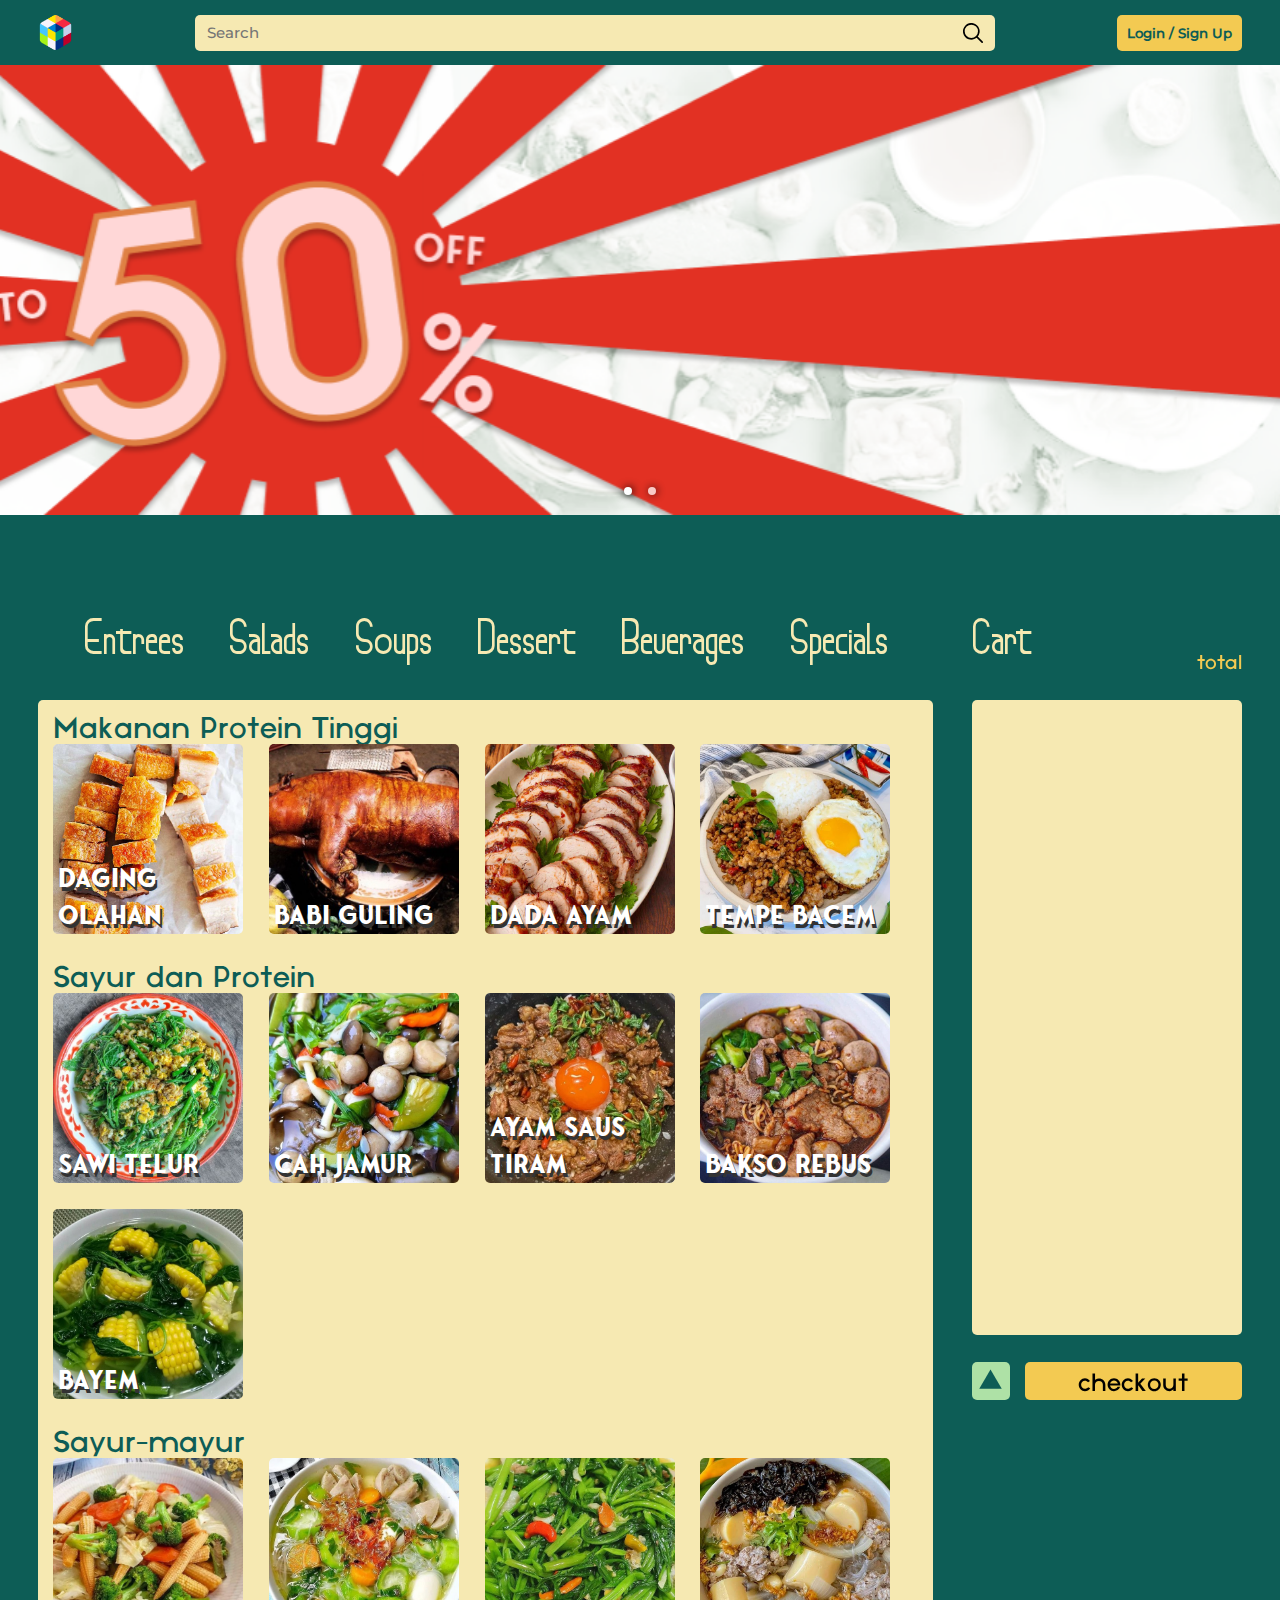
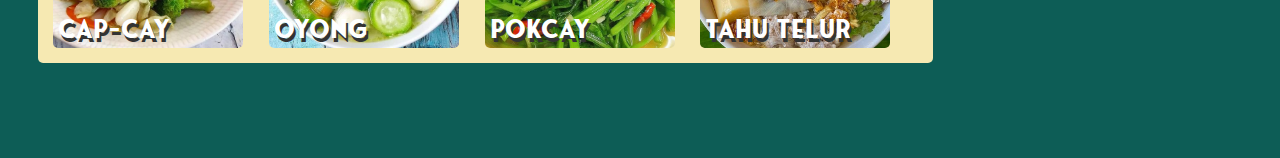
==== commit 433e241b: "Add modal menu" ====
--- a/index.html
+++ b/index.html
@@ -7,37 +7,22 @@
     <link rel="stylesheet" href="menu.css">
     <title>Menu</title>
 </head>
-<body class="bcol3">
+<body id="menu" class="bcol3">
     <div id="top"></div>
-
-    <header class="container center sbet bcol3">
-        <img src="../global/icons/image-placeholder.png" id="header-logo">
-        <div id="search-bar" class="container center rad5 bcol2 f1">
-            <input type="text" placeholder="Search" class="res-input bcol-tsp f1">
-            <img src="../global/icons/search.svg">
-        </div>
-        <div id="header-button-wrapper" class="container gap15">
-            <div id="login"><img src="../global/icons/user.png" class="button bcol1 col1 f1"></div>
-            <div id="menu"><img src="../global/icons/user.png" ></div>
-            <div id="history"><img src=""></div>
-            <div id="account"><img src="../global/icons/user.png"></div>
-        </div>
-    </header>
-
-    <section id="login-form" class="container w100 h100 pos-abs none">
+    <section id="login-form" class="container center jcenter">
         <div class="form-wrapper container rad10 bcol3">
 
             <section class="carousel modal-sizing pos-rel">
                 <div class="slider container pos-rel w100 h100">
-                    <img src="../global/icons/image-placeholder.png" class="fit-img">
-                    <img src="../global/icons/image-placeholder.png" class="fit-img">
+                    <img src="../global/icons/babiPanggang.jpg" class="fit-img">
+                    <img src="../global/icons/babiPanggang.jpg" class="fit-img">
                 </div>
                 <div class="slider-nav container pos-abs"></div>
             </section>
 
-            <section id="form-wrapper" class="container down">
-
-                <div id="login" class="form vcontainer gap20 none">
+            <section class="container down">
+
+                <div id="login" class="form vcontainer gap20">
                     <p class="fonseca-mid ts50 col2">Login</p>
                     <div class="form-input-wrapper vcontainer sbet w100">
 
@@ -65,52 +50,6 @@
                     </div>
                 </div>
 
-                <div id="reset" class="form vcontainer gap25 none">
-                    <p class="fonseca-mid ts50 col2 lineh50">Reset Password</p>
-                    <div class="form-input-wrapper vcontainer sbet w100">
-
-                        <div id="reset-form1" class="form-input vcontainer none">
-                            <!-- inputs -->
-                            <div class="inputs vcontainer gap25">
-                                <input type="email" placeholder="Email" class="res-input bcol-tsp">
-                            </div>
-                            <!-- buttons -->
-                            <div class="buttons vcontainer gap15">
-                                <button class="res-button button bcol1 col3" onclick="toggleResStates('reset-form2')">Send OTP</button>
-                            </div>
-                        </div>
-
-                        <div id="reset-form2" class="form-input vcontainer none">
-                            <!-- inputs -->
-                            <div class="inputs container gap25 pos-rel">
-                                <input type="text" placeholder="OTP" class="res-input bcol-tsp">
-                                <p class="nowrap noir button col2 pos-abs ts15" style="right: 0;">Resend OTP</p>
-                            </div>
-                            <!-- buttons -->
-                            <div class="buttons vcontainer gap15">
-                                <button class="res-button button bcol1 col3" onclick="toggleResStates('reset-form3')">Confirm OTP</button>
-                            </div>
-                        </div>
-
-                        <div id="reset-form3" class="form-input vcontainer none">
-                            <!-- inputs -->
-                            <div class="inputs vcontainer gap25">
-                                <input type="password" placeholder="New Password" class="res-input bcol-tsp">
-                                <input type="password" placeholder="Re-Type Password" class="res-input bcol-tsp">
-                            </div>
-                            <!-- buttons -->
-                            <div class="buttons vcontainer gap15">
-                                <button class="res-button button bcol1 col3" onclick="toggleLogin(true)">Change Password</button>
-                            </div>
-                        </div>
-
-                        <div class="container noir gap15 ts15">
-                            <p class="col4">Go Back?</p>
-                            <p class="button col1 hov-ul" onclick="toggleStates('login')">Login</p>
-                        </div>
-                    </div>
-                </div>
-
                 <div id="regis" class="form vcontainer gap20 none">
                     <p class="fonseca-mid ts50 col2">Register</p>
                     <div class="form-input-wrapper vcontainer sbet w100">
@@ -135,10 +74,65 @@
                     </div>
                 </div>
 
+                <div id="reset" class="form vcontainer gap25 none">
+                    <p class="fonseca-mid ts50 col2 lineh50">Reset Password</p>
+                    <div class="form-input-wrapper vcontainer sbet w100">
+
+                        <div id="reset-form1" class="form-input vcontainer none">
+                            <!-- inputs -->
+                            <div class="inputs vcontainer gap25">
+                                <input type="email" placeholder="Email" class="res-input bcol-tsp">
+                            </div>
+                            <!-- buttons -->
+                            <div class="buttons vcontainer gap15">
+                                <button class="res-button button bcol1 col3" onclick="toggleResStates('reset-form2')">Send OTP</button>
+                            </div>
+                        </div>
+
+                        <div id="reset-form2" class="form-input vcontainer none">
+                            <!-- inputs -->
+                            <div class="inputs container gap25 pos-rel">
+                                <input type="text" placeholder="OTP" class="res-input bcol-tsp">
+                                <p class="nowrap noir button col2 pos-abs ts15" style="right: 0;">Resend OTP</p>
+                            </div>
+                            <!-- buttons -->
+                            <div class="buttons vcontainer gap15">
+                                <button class="res-button button bcol1 col3" onclick="toggleResStates('reset-form3')">Confirm OTP</button>
+                            </div>
+                        </div>
+
+                        <div id="reset-form3" class="form-input vcontainer none">
+                            <!-- inputs -->
+                            <div class="inputs vcontainer gap25">
+                                <input type="password" placeholder="New Password" class="res-input bcol-tsp">
+                                <input type="password" placeholder="Re-Type Password" class="res-input bcol-tsp">
+                            </div>
+                            <!-- buttons -->
+                            <div class="buttons vcontainer gap15">
+                                <button class="res-button button bcol1 col3" onclick="toggleLogin(true)">Change Password</button>
+                            </div>
+                        </div>
+
+                        <div class="container noir gap15 ts15">
+                            <p class="col4">Go Back?</p>
+                            <p class="button col1 hov-ul" onclick="toggleStates('login')">Login</p>
+                        </div>
+                    </div>
+                </div>
+
             </section>
-
         </div>
     </section>
+    <section id="addons-form" class="container center jcenter w100 h100 none"></section>
+
+    <header class="container center sbet bcol3">
+        <img src="../global/icons/rubik.png" id="header-logo">
+        <div id="search-bar" class="container center rad5 bcol2 f1">
+            <input type="text" class="res-input bcol-tsp f1 mont ts15" placeholder="Search">
+            <img src="../global/icons/search.svg">
+        </div>
+        <div id="header-button-wrapper" class="container gap15"></div>
+    </header>
 
     <main>
         <section class="carousel page-sizing pos-rel w100">
@@ -161,107 +155,107 @@
                 </div>
                 <div class="menu-section vcontainer w100 pos-rel bcol2 rad5">
                     <div class="subcat-wrapper vcontainer">
-                        <p class="subcat-name noir">Sub Category Name</p>
+                        <p class="subcat-name noir">Makanan Protein Tinggi</p>
                         <div class="item-wrapper container">
-                            <div class="menu-item pos-rel" onclick="menuClick()">
-                                <img class="w100 ar1 rad5" src="../global/icons/image-placeholder.png" alt="">
-                                <div class="item-overlay pos-abs pad5a">
-                                    <p class="item-name fonsecab">Dish Name</p>
-                                    <p class="item-desc noir pos-abs">Lorem ipsum dolor sit amet.</p>
-                                </div>
-                            </div>
-                            <div class="menu-item pos-rel" onclick="menuClick()">
-                                <img class="w100 ar1 rad5" src="../global/icons/image-placeholder.png" alt="">
-                                <div class="item-overlay pos-abs pad5a">
-                                    <p class="item-name fonsecab">Dish Name</p>
-                                    <p class="item-desc noir pos-abs">Lorem ipsum dolor sit amet.</p>
-                                </div>
-                            </div>
-                            <div class="menu-item pos-rel" onclick="menuClick()">
-                                <img class="w100 ar1 rad5" src="../global/icons/image-placeholder.png" alt="">
-                                <div class="item-overlay pos-abs pad5a">
-                                    <p class="item-name fonsecab">Dish Name</p>
-                                    <p class="item-desc noir pos-abs">Lorem ipsum dolor sit amet.</p>
-                                </div>
-                            </div>
-                            <div class="menu-item pos-rel" onclick="menuClick()">
-                                <img class="w100 ar1 rad5" src="../global/icons/image-placeholder.png" alt="">
-                                <div class="item-overlay pos-abs pad5a">
-                                    <p class="item-name fonsecab">Dish Name</p>
-                                    <p class="item-desc noir pos-abs">Lorem ipsum dolor sit amet.</p>
+                            <div class="menu-item pos-rel" onclick="menuClick(this)">
+                                <img class="w100 ar1 rad5" src="../global/icons/babiPanggang.jpg" alt="">
+                                <div class="item-overlay pos-abs pad5a">
+                                    <p class="item-name fonsecab">Daging olahan </p>
+                                    <p class="item-desc noir pos-abs">Digoreng pakai minyak zaitun</p>
+                                </div>
+                            </div>
+                            <div class="menu-item pos-rel" onclick="menuClick(this)">
+                                <img class="w100 ar1 rad5" src="../global/icons/roastedPork.jpg" alt="">
+                                <div class="item-overlay pos-abs pad5a">
+                                    <p class="item-name fonsecab">Babi guling</p>
+                                    <p class="item-desc noir pos-abs">Berkhasiat</p>
+                                </div>
+                            </div>
+                            <div class="menu-item pos-rel" onclick="menuClick(this)">
+                                <img class="w100 ar1 rad5" src="../global/icons/pork.jpg" alt="">
+                                <div class="item-overlay pos-abs pad5a">
+                                    <p class="item-name fonsecab">Dada Ayam</p>
+                                    <p class="item-desc noir pos-abs">Filet dada ayam</p>
+                                </div>
+                            </div>
+                            <div class="menu-item pos-rel" onclick="menuClick(this)">
+                                <img class="w100 ar1 rad5" src="../global/icons/telorCeplok.jpg" alt="">
+                                <div class="item-overlay pos-abs pad5a">
+                                    <p class="item-name fonsecab">Tempe Bacem</p>
+                                    <p class="item-desc noir pos-abs">Berkarbohidrat dan berprotein</p>
                                 </div>
                             </div>
                         </div>
                     </div>
                     <div class="subcat-wrapper vcontainer">
-                        <p class="subcat-name noir">Sub Category Name</p>
+                        <p class="subcat-name noir">Sayur dan Protein</p>
                         <div class="item-wrapper container res-scroll">
-                            <div class="menu-item pos-rel" onclick="menuClick()">
-                                <img class="w100 ar1 rad5" src="../global/icons/image-placeholder.png" alt="">
-                                <div class="item-overlay pos-abs pad5a">
-                                    <p class="item-name fonsecab">Dish Name</p>
-                                    <p class="item-desc noir pos-abs">Lorem ipsum dolor sit amet.</p>
-                                </div>
-                            </div>
-                            <div class="menu-item pos-rel" onclick="menuClick()">
-                                <img class="w100 ar1 rad5" src="../global/icons/image-placeholder.png" alt="">
-                                <div class="item-overlay pos-abs pad5a">
-                                    <p class="item-name fonsecab">Dish Name</p>
-                                    <p class="item-desc noir pos-abs">Lorem ipsum dolor sit amet.</p>
-                                </div>
-                            </div>
-                            <div class="menu-item pos-rel" onclick="menuClick()">
-                                <img class="w100 ar1 rad5" src="../global/icons/image-placeholder.png" alt="">
-                                <div class="item-overlay pos-abs pad5a">
-                                    <p class="item-name fonsecab">Dish Name</p>
-                                    <p class="item-desc noir pos-abs">Lorem ipsum dolor sit amet.</p>
-                                </div>
-                            </div>
-                            <div class="menu-item pos-rel" onclick="menuClick()">
-                                <img class="w100 ar1 rad5" src="../global/icons/image-placeholder.png" alt="">
-                                <div class="item-overlay pos-abs pad5a">
-                                    <p class="item-name fonsecab">Dish Name</p>
-                                    <p class="item-desc noir pos-abs">Lorem ipsum dolor sit amet.</p>
-                                </div>
-                            </div>
-                            <div class="menu-item pos-rel" onclick="menuClick()">
-                                <img class="w100 ar1 rad5" src="../global/icons/image-placeholder.png" alt="">
-                                <div class="item-overlay pos-abs pad5a">
-                                    <p class="item-name fonsecab">Dish Name</p>
-                                    <p class="item-desc noir pos-abs">Lorem ipsum dolor sit amet.</p>
+                            <div class="menu-item pos-rel" onclick="menuClick(this)">
+                                <img class="w100 ar1 rad5" src="../global/icons/boncis.jpg" alt="">
+                                <div class="item-overlay pos-abs pad5a">
+                                    <p class="item-name fonsecab">Sawi telur</p>
+                                    <p class="item-desc noir pos-abs">ongseng sawi dan telur bebek</p>
+                                </div>
+                            </div>
+                            <div class="menu-item pos-rel" onclick="menuClick(this)">
+                                <img class="w100 ar1 rad5" src="../global/icons/adeptusTemptation.jpg" alt="">
+                                <div class="item-overlay pos-abs pad5a">
+                                    <p class="item-name fonsecab">Cah Jamur</p>
+                                    <p class="item-desc noir pos-abs">Jamur direbus dengan kaldu</p>
+                                </div>
+                            </div>
+                            <div class="menu-item pos-rel" onclick="menuClick(this)">
+                                <img class="w100 ar1 rad5" src="../global/icons/telorDaging.jpg" alt="">
+                                <div class="item-overlay pos-abs pad5a">
+                                    <p class="item-name fonsecab">Ayam saus tiram</p>
+                                    <p class="item-desc noir pos-abs">ayam rebus dengan bumbu tiram</p>
+                                </div>
+                            </div>
+                            <div class="menu-item pos-rel" onclick="menuClick(this)">
+                                <img class="w100 ar1 rad5" src="../global/icons/baso.jpg" alt="">
+                                <div class="item-overlay pos-abs pad5a">
+                                    <p class="item-name fonsecab">Bakso Rebus</p>
+                                    <p class="item-desc noir pos-abs">daging diolah dengan bahan segar</p>
+                                </div>
+                            </div>
+                            <div class="menu-item pos-rel" onclick="menuClick(this)">
+                                <img class="w100 ar1 rad5" src="../global/icons/bayem.jpg" alt="">
+                                <div class="item-overlay pos-abs pad5a">
+                                    <p class="item-name fonsecab">Bayem</p>
+                                    <p class="item-desc noir pos-abs">Sayur bayem rebus</p>
                                 </div>
                             </div>
                         </div>
                     </div>
                     <div class="subcat-wrapper vcontainer">
-                        <p class="subcat-name noir">Sub Category Name</p>
+                        <p class="subcat-name noir">Sayur-mayur</p>
                         <div class="item-wrapper container res-scroll">
-                            <div class="menu-item pos-rel" onclick="menuClick()">
-                                <img class="w100 ar1 rad5" src="../global/icons/image-placeholder.png" alt="">
-                                <div class="item-overlay pos-abs pad5a">
-                                    <p class="item-name fonsecab">Dish Name</p>
-                                    <p class="item-desc noir pos-abs">Lorem ipsum dolor sit amet.</p>
-                                </div>
-                            </div>
-                            <div class="menu-item pos-rel" onclick="menuClick()">
-                                <img class="w100 ar1 rad5" src="../global/icons/image-placeholder.png" alt="">
-                                <div class="item-overlay pos-abs pad5a">
-                                    <p class="item-name fonsecab">Dish Name</p>
-                                    <p class="item-desc noir pos-abs">Lorem ipsum dolor sit amet.</p>
-                                </div>
-                            </div>
-                            <div class="menu-item pos-rel" onclick="menuClick()">
-                                <img class="w100 ar1 rad5" src="../global/icons/image-placeholder.png" alt="">
-                                <div class="item-overlay pos-abs pad5a">
-                                    <p class="item-name fonsecab">Dish Name</p>
-                                    <p class="item-desc noir pos-abs">Lorem ipsum dolor sit amet.</p>
-                                </div>
-                            </div>
-                            <div class="menu-item pos-rel" onclick="menuClick()">
-                                <img class="w100 ar1 rad5" src="../global/icons/image-placeholder.png" alt="">
-                                <div class="item-overlay pos-abs pad5a">
-                                    <p class="item-name fonsecab">Dish Name</p>
-                                    <p class="item-desc noir pos-abs">Lorem ipsum dolor sit amet.</p>
+                            <div class="menu-item pos-rel" onclick="menuClick(this)">
+                                <img class="w100 ar1 rad5" src="../global/icons/capcay.jpg" alt="">
+                                <div class="item-overlay pos-abs pad5a">
+                                    <p class="item-name fonsecab">Cap-cay</p>
+                                    <p class="item-desc noir pos-abs">irisan cah sayur-sayuran</p>
+                                </div>
+                            </div>
+                            <div class="menu-item pos-rel" onclick="menuClick(this)">
+                                <img class="w100 ar1 rad5" src="../global/icons/oyong.jpg" alt="">
+                                <div class="item-overlay pos-abs pad5a">
+                                    <p class="item-name fonsecab">oyong</p>
+                                    <p class="item-desc noir pos-abs">oyong rebus berserta kaldu</p>
+                                </div>
+                            </div>
+                            <div class="menu-item pos-rel" onclick="menuClick(this)">
+                                <img class="w100 ar1 rad5" src="../global/icons/bonciskuah.jpg" alt="">
+                                <div class="item-overlay pos-abs pad5a">
+                                    <p class="item-name fonsecab">pokcay</p>
+                                    <p class="item-desc noir pos-abs">sayuran berkhasiat tinggi</p>
+                                </div>
+                            </div>
+                            <div class="menu-item pos-rel" onclick="menuClick(this)">
+                                <img class="w100 ar1 rad5" src="../global/icons/tofu.jpg" alt="">
+                                <div class="item-overlay pos-abs pad5a">
+                                    <p class="item-name fonsecab">Tahu telur</p>
+                                    <p class="item-desc noir pos-abs">isinya berbagai macam sayur</p>
                                 </div>
                             </div>
                         </div>
@@ -292,7 +286,7 @@
                                 <polygon points="100,20 190,173.205 10,173.205" fill="#0D5D56"/>
                             </svg> 
                         </button>
-                        <button id="checkout-button" class="res-button f1 bcol1 rad5" onclick="navigateToPage('../cart & payment/cartpayment.html')">
+                        <button id="checkout-button" onclick="navToPage('../cart & payment/cartpayment.html')" class="res-button f1 bcol1 rad5">
                             <p class="noir ts25">checkout</p>
                         </button>
                     </div>
--- a/global/global.css
+++ b/global/global.css
@@ -1,4 +1,4 @@
-*{
+* {
   margin: 0;
   padding: 0;
   text-decoration: none;
@@ -50,12 +50,15 @@
   display: flex;
   align-items: center;
   justify-content: center;
-  background-color: var(--2);
   height: 35px;
   width: 35px;
   border-radius: 5px;
 }
 
+#account {
+  border-radius: 25px;
+}
+
 #header-button-wrapper div img {
   width: 20px;
   height: 20px;
@@ -68,7 +71,7 @@
 
 .modal-sizing {
   width: 50%;
-  height: 100%;
+  height: 450px;
   border-radius: 10px 0 0 10px;
 }
 
@@ -98,7 +101,7 @@
   opacity: 0.75;
   border: none;
   cursor: pointer;
-  box-shadow:  1px 0px 8px 0px;
+  box-shadow: 1px 0px 8px 0px;
   transition: opacity ease 250ms;
 }
 
@@ -110,9 +113,10 @@
 #login-form {
   display: none;
   position: fixed;
-  z-index: 2000;
-  overflow: auto;
+  width: 100%;
+  height: 100%;
   background-color: rgba(0, 0, 0, 0.5);
+  z-index: 1000;
 }
 
 .form-wrapper {
@@ -120,11 +124,13 @@
   max-width: 100vw;
   height: 450px;
   overflow: hidden;
+
+  z-index: 1001;
 }
 
 .form {
   width: 300px;
-  padding: 0 0 10px 3vw ;
+  padding: 0 0 10px 3vw;
 }
 
 .form-input-wrapper {
@@ -135,7 +141,7 @@
   gap: 15px;
 }
 
-.form-input input{
+.form-input input {
   flex: 1;
   border-bottom: 1px solid var(--1);
   color: var(--4);
@@ -143,7 +149,7 @@
   font-family: "noir";
 }
 
-.form-input button{
+.form-input button {
   flex: 1;
   border-radius: 5px;
   background-color: var(--1);
@@ -272,6 +278,7 @@
 .rad5 {
   border-radius: 5px;
 }
+
 .rad10 {
   border-radius: 10px;
 }
@@ -483,15 +490,19 @@
 .button.bcol1:hover {
   background-color: var(--1a);
 }
+
 .button.bcol2:hover {
   background-color: var(--2a);
 }
+
 .button.bcol3:hover {
   background-color: var(--3a);
 }
+
 .button.bcol4:hover {
   background-color: var(--4a);
 }
+
 .button.bcol5:hover {
   background-color: var(--5a);
 }
@@ -499,15 +510,19 @@
 .button.col1:hover {
   color: var(--1a);
 }
+
 .button.col2:hover {
   color: var(--2a);
 }
+
 .button.col3:hover {
   color: var(--3a);
 }
+
 .button.col4:hover {
   color: var(--4a);
 }
+
 .button.col5:hover {
   color: var(--5a);
 }
@@ -578,21 +593,27 @@
 .lineh5 {
   line-height: 5px;
 }
+
 .lineh10 {
   line-height: 10px;
 }
+
 .lineh15 {
   line-height: 15px;
 }
+
 .lineh20 {
   line-height: 20px;
 }
+
 .lineh30 {
   line-height: 30px;
 }
+
 .lineh40 {
   line-height: 40px;
 }
+
 .lineh50 {
   line-height: 50px;
 }
--- a/menu.css
+++ b/menu.css
@@ -1,84 +1,3 @@
-header {
-  position: sticky;
-  top: 0;
-
-  height: 65px;
-
-  padding: 0 3vw;
-  gap: 3vw;
-  z-index: 999;
-}
-
-.logo {
-  height: 35px;
-  width: 35px;
-}
-
-#search-bar {
-  /* display: none; */
-  padding: 8px 12px;
-  max-width: 800px;
-}
-
-#search-bar img {
-  width: 20px;
-  height: 20px;
-}
-
-#header-button-wrapper {
-  gap: 15px;
-}
-
-#header-button-wrapper div {
-  display: flex;
-  align-items: center;
-  justify-content: center;
-  background-color: var(--2);
-  height: 35px;
-  width: 35px;
-  border-radius: 5px;
-}
-
-#header-button-wrapper div img {
-  width: 20px;
-  height: 20px;
-}
-
-.carousel {
-  height: 50vh;
-  overflow: hidden;
-}
-
-.carousel img {
-  min-width: 100%;
-  min-height: 100%;
-  object-fit: cover;
-}
-
-.slider-nav {
-  column-gap: 1rem;
-  bottom: 1.25rem;
-  left: 50%;
-  transform: translateX(-50%);
-  z-index: 1;
-}
-
-.slider-nav button {
-  width: 0.5rem;
-  height: 0.5rem;
-  border-radius: 50%;
-  background-color: #fff;
-  opacity: 0.75;
-  border: none;
-  cursor: pointer;
-  box-shadow:  1px 0px 8px 0px;
-  transition: opacity ease 250ms;
-}
-
-.slider-nav button.active {
-  opacity: 1;
-}
-
 #main-container {
   padding: calc(0px + max(3vw, 50px)) 3vw;
   gap: 3vw;
@@ -106,7 +25,7 @@
 }
 
 .menu-nav button:hover p{
-  text-decoration: underline;
+  text-decoration: underline 2px;
 }
 
 .subcat-name {
@@ -151,12 +70,15 @@
   text-overflow: ellipsis;
 
   font-size: 10px;
+  color: #FFFFFF;
 }
 
 .item-name {
   font-size: 25px;
   font-family: 'fonseca';
   transition: transform 0.15s ease;
+  color: #FFFFFF;
+  text-shadow: 2px 4px 0px #333333;
 }
 
 .cart-wrapper {
@@ -197,4 +119,50 @@
 
 #checkout-button p {
   transform: translateY(3px);
+}
+
+#addons-form {
+  position: fixed;
+  width: 100%;
+  height: 100%;
+  background-color: rgba(0, 0, 0, 0.5);
+  z-index: 1000;
+}
+
+#addons-form .form-wrapper {
+
+  padding: 30px;
+  gap: 30px;
+  overflow: hidden;
+}
+
+.left-wrapper {
+  width: 55%;
+}
+
+.right-wrapper {
+  width: 45%;
+}
+
+#addons-form .form-wrapper img {
+  width: 100%;
+  overflow: hidden;
+}
+
+#addons-form p {
+  padding: 6px 10px 0 10px;
+}
+
+.img-container {
+  overflow: hidden;
+  position: relative;
+}
+
+.item-name-overlay {
+  bottom: 0;
+}
+
+#addons-modal-content {
+  height: 250px;
+  overflow-y: auto;
 }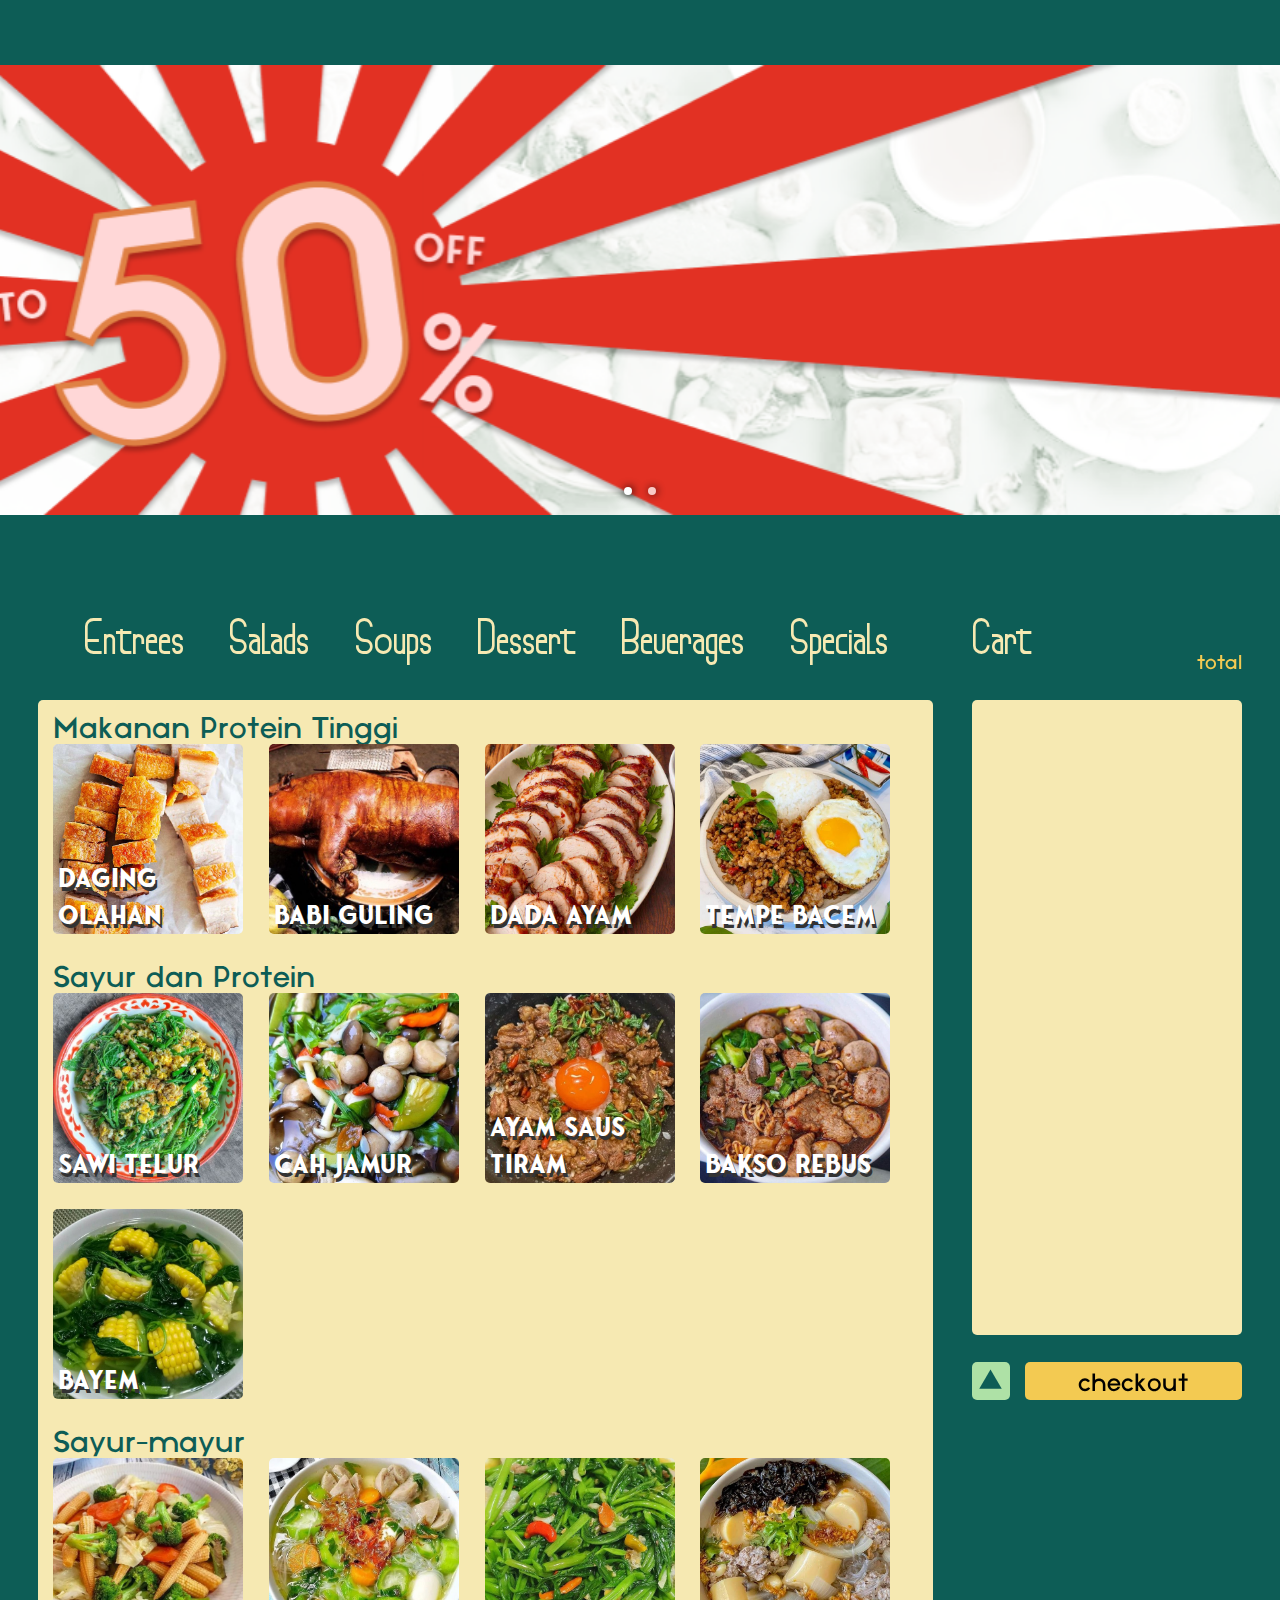
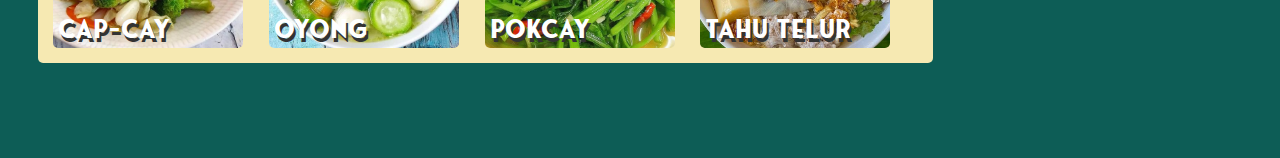
==== commit 2f3b8d54: "fix checkout button" ====
--- a/index.html
+++ b/index.html
@@ -1,5 +1,6 @@
 <!DOCTYPE html>
 <html lang="en">
+
 <head>
     <meta charset="UTF-8">
     <meta name="viewport" content="width=device-width, initial-scale=1.0">
@@ -7,6 +8,7 @@
     <link rel="stylesheet" href="menu.css">
     <title>Menu</title>
 </head>
+
 <body id="menu" class="bcol3">
     <div id="top"></div>
     <section id="login-form" class="container center jcenter">
@@ -32,14 +34,18 @@
                                 <input type="text" placeholder="Username" class="res-input bcol-tsp">
                                 <div class="vcontainer gap5">
                                     <input type="password" placeholder="Password" class="res-input bcol-tsp">
-                                    <p class="button col4 noir ts10 " onclick="toggleStates('reset')">Forgot Password?</p>
-                                </div>
-                            </div>
-                            <!-- buttons -->
-                            <div class="buttons vcontainer gap15">
-                                <button class="res-button button bcol1 col3" onclick="toggleLogin(true)">Sign In</button>
-                                <button class="res-button button bcol1 col3" onclick="toggleLogin(true)">Continue With Google</button>
-                                <button class="res-button button bcol1 col3" onclick="toggleLogin(true)">Continue With Facebook</button>
+                                    <p class="button col4 noir ts10 " onclick="toggleStates('reset')">Forgot Password?
+                                    </p>
+                                </div>
+                            </div>
+                            <!-- buttons -->
+                            <div class="buttons vcontainer gap15">
+                                <button class="res-button button bcol1 col3" onclick="toggleLogin(true)">Sign
+                                    In</button>
+                                <button class="res-button button bcol1 col3" onclick="toggleLogin(true)">Continue With
+                                    Google</button>
+                                <button class="res-button button bcol1 col3" onclick="toggleLogin(true)">Continue With
+                                    Facebook</button>
                             </div>
                         </div>
 
@@ -63,14 +69,15 @@
                             </div>
                             <!-- buttons -->
                             <div class="buttons vcontainer gap15">
-                                <button class="res-button button bcol1 col3" onclick="toggleLogin(true)">Create New Account</button>
+                                <button class="res-button button bcol1 col3" onclick="toggleLogin(true)">Create New
+                                    Account</button>
                             </div>
                         </div>
 
                         <div class="container noir gap15 ts15">
                             <p class="col4">Already Have An Account?</p>
                             <p class="button col1 hov-ul" onclick="toggleStates('login')">Login</p>
-                        </div>
+                        </div>c
                     </div>
                 </div>
 
@@ -85,7 +92,8 @@
                             </div>
                             <!-- buttons -->
                             <div class="buttons vcontainer gap15">
-                                <button class="res-button button bcol1 col3" onclick="toggleResStates('reset-form2')">Send OTP</button>
+                                <button class="res-button button bcol1 col3"
+                                    onclick="toggleResStates('reset-form2')">Send OTP</button>
                             </div>
                         </div>
 
@@ -97,7 +105,8 @@
                             </div>
                             <!-- buttons -->
                             <div class="buttons vcontainer gap15">
-                                <button class="res-button button bcol1 col3" onclick="toggleResStates('reset-form3')">Confirm OTP</button>
+                                <button class="res-button button bcol1 col3"
+                                    onclick="toggleResStates('reset-form3')">Confirm OTP</button>
                             </div>
                         </div>
 
@@ -109,7 +118,8 @@
                             </div>
                             <!-- buttons -->
                             <div class="buttons vcontainer gap15">
-                                <button class="res-button button bcol1 col3" onclick="toggleLogin(true)">Change Password</button>
+                                <button class="res-button button bcol1 col3" onclick="toggleLogin(true)">Change
+                                    Password</button>
                             </div>
                         </div>
 
@@ -125,14 +135,7 @@
     </section>
     <section id="addons-form" class="container center jcenter w100 h100 none"></section>
 
-    <header class="container center sbet bcol3">
-        <img src="../global/icons/rubik.png" id="header-logo">
-        <div id="search-bar" class="container center rad5 bcol2 f1">
-            <input type="text" class="res-input bcol-tsp f1 mont ts15" placeholder="Search">
-            <img src="../global/icons/search.svg">
-        </div>
-        <div id="header-button-wrapper" class="container gap15"></div>
-    </header>
+    <header class="container pos-stk center sbet bcol3"></header>
 
     <main>
         <section class="carousel page-sizing pos-rel w100">
@@ -146,12 +149,24 @@
         <section id="main-container" class="container w100">
             <div class="menu-wrapper vcontainer f1">
                 <div class="menu-nav container seve">
-                    <button id="Entrees"><p>Entrees</p></button>
-                    <button id="Salads"><p>Salads</p></button>
-                    <button id="Soups"><p>Soups</p></button>
-                    <button id="Dessert"><p>Dessert</p></button>
-                    <button id="Beverages"><p>Beverages</p></button>
-                    <button id="Specials"><p>Specials</p></button>
+                    <button id="Entrees">
+                        <p>Entrees</p>
+                    </button>
+                    <button id="Salads">
+                        <p>Salads</p>
+                    </button>
+                    <button id="Soups">
+                        <p>Soups</p>
+                    </button>
+                    <button id="Dessert">
+                        <p>Dessert</p>
+                    </button>
+                    <button id="Beverages">
+                        <p>Beverages</p>
+                    </button>
+                    <button id="Specials">
+                        <p>Specials</p>
+                    </button>
                 </div>
                 <div class="menu-section vcontainer w100 pos-rel bcol2 rad5">
                     <div class="subcat-wrapper vcontainer">
@@ -281,12 +296,14 @@
                         </div>
                     </div>
                     <div class="cart-button-wrapper container w100 sbet gap15">
-                        <button id="up-button" class="res-button pad5b rad5 bcol4" onclick="scrollToE('top', 0)">
-                            <svg viewBox="0 0 200 200" class="img25" xmlns="http://www.w3.org/2000/svg" preserveAspectRatio="xMidYMid meet">
-                                <polygon points="100,20 190,173.205 10,173.205" fill="#0D5D56"/>
-                            </svg> 
+                        <button id="up-button" class="res-button button pad5b rad5 bcol4" onclick="scrollToE('top', 0)">
+                            <svg viewBox="0 0 200 200" class="img25" xmlns="http://www.w3.org/2000/svg"
+                                preserveAspectRatio="xMidYMid meet">
+                                <polygon points="100,20 190,173.205 10,173.205" fill="#0D5D56" />
+                            </svg>
                         </button>
-                        <button id="checkout-button" onclick="navToPage('../cart & payment/cartpayment.html')" class="res-button f1 bcol1 rad5">
+                        <button id="checkout-button" onclick="navigateToPage('../cart & payment/cartpayment.html')"
+                            class="res-button button f1 bcol1 rad5">
                             <p class="noir ts25">checkout</p>
                         </button>
                     </div>
@@ -298,4 +315,5 @@
 </body>
 <script src="../global/global.js"></script>
 <script src="menu.js"></script>
+
 </html>--- a/global/global.css
+++ b/global/global.css
@@ -18,50 +18,32 @@
   --4a: #8bb585;
 }
 
-/* local header / footer styles */
+/* global element styles */
 header {
-  position: sticky;
   top: 0;
-
   height: 65px;
-
   padding: 0 3vw;
   gap: 3vw;
-  z-index: 999;
-}
-
-#header-logo {
-  height: 35px;
-  width: 35px;
-}
-
-#search-bar {
-  /* display: none; */
+  z-index: 50;
+}
+
+header .search-bar {
   padding: 8px 12px;
   max-width: 800px;
 }
 
-#search-bar img {
+header .search-bar img,
+header .button-wrapper div img {
   width: 20px;
   height: 20px;
 }
 
-#header-button-wrapper div {
+header .button-wrapper div {
   display: flex;
   align-items: center;
   justify-content: center;
   height: 35px;
   width: 35px;
-  border-radius: 5px;
-}
-
-#account {
-  border-radius: 25px;
-}
-
-#header-button-wrapper div img {
-  width: 20px;
-  height: 20px;
 }
 
 /* carousel */
@@ -204,10 +186,6 @@
   font-family: 'moorley';
 }
 
-.helve {
-  font-family: Helvetica, sans-serif;
-}
-
 @font-face {
   font-family: 'montserrat';
   src: url(../global/fonts/Montserrat-Medium.ttf);
@@ -215,6 +193,10 @@
 
 .mont {
   font-family: montserrat;
+}
+
+.helve {
+  font-family: Helvetica, sans-serif;
 }
 
 /* imgs */
@@ -229,16 +211,54 @@
   min-height: 100%;
 }
 
-.hfit-img {
+.wmin-img {
+  min-width: 100%;
+}
+
+.wmax-img {
+  max-width: 100%;
+}
+
+.hmin-img {
   min-height: 100%;
 }
 
-.wfit-img {
-  min-width: 100%;
-}
-
-.rest-img {
-  max-width: 100%;
+.hmax-img {
+  max-height: 100%;
+}
+
+.imgh20 {
+  height: 20px;
+}
+
+.img50 {
+  height: 50px;
+  width: 50px;
+}
+
+.img45 {
+  height: 45px;
+  width: 45px;
+}
+
+.img40 {
+  height: 40px;
+  width: 40px;
+}
+
+.img35 {
+  height: 35px;
+  width: 35px;
+}
+
+.img30 {
+  height: 30px;
+  width: 30px;
+}
+
+.img25 {
+  height: 25px;
+  width: 25px;
 }
 
 .img20 {
@@ -246,28 +266,12 @@
   width: 20px;
 }
 
-.imgh20 {
-  height: 20px;
-}
-
-.img25 {
-  height: 25px;
-  width: 25px;
-}
-
-.img30 {
-  height: 30px;
-  width: 30px;
-}
-
-.img40 {
-  height: 40px;
-  width: 40px;
-}
-
-.img50 {
-  height: 50px;
-  width: 50px;
+.ar2-1 {
+  aspect-ratio: 2/1;
+}
+
+.ar1-2 {
+  aspect-ratio: 1/2;
 }
 
 .ar1 {
@@ -275,12 +279,16 @@
 }
 
 /* display */
+.rad15 {
+  border-radius: 15px;
+}
+
+.rad10 {
+  border-radius: 10px;
+}
+
 .rad5 {
   border-radius: 5px;
-}
-
-.rad10 {
-  border-radius: 10px;
 }
 
 .vcontainer {
@@ -300,17 +308,20 @@
   align-items: center;
 }
 
+.up {
+  align-items: flex-start;
+}
+
 .down {
   align-items: flex-end;
 }
 
 .left {
   align-items: start;
-  justify-content: left;
 }
 
 .right {
-  align-items: flex-end;
+  align-items: end;
 }
 
 .jcenter {
@@ -333,34 +344,38 @@
   position: absolute;
 }
 
+.pos-stk {
+  position: sticky;
+}
+
+.f3 {
+  flex: 3;
+}
+
+.f2 {
+  flex: 2;
+}
+
 .f1 {
   flex: 1;
 }
 
-.f2 {
-  flex: 2;
-}
-
-.f3 {
-  flex: 3;
+.gap25 {
+  gap: 25px;
+}
+
+.gap20 {
+  gap: 20px;
+}
+
+.gap15 {
+  gap: 15px;
 }
 
 .gap5 {
   gap: 5px;
 }
 
-.gap15 {
-  gap: 15px;
-}
-
-.gap20 {
-  gap: 20px;
-}
-
-.gap25 {
-  gap: 25px;
-}
-
 .w100 {
   width: 100%;
 }
@@ -370,7 +385,6 @@
 }
 
 /* padding & margins */
-
 .pad15 {
   padding: 15px;
 }
@@ -385,6 +399,14 @@
 
 .pad10 {
   padding: 10px;
+}
+
+.pad10a {
+  padding: 0 10px;
+}
+
+.pad10b {
+  padding: 10px 0;
 }
 
 .pad5 {
@@ -412,36 +434,36 @@
   color: var(--1);
 }
 
+.col2 {
+  color: var(--2);
+}
+
+.col3 {
+  color: var(--3);
+}
+
+.col4 {
+  color: var(--4);
+}
+
+.col5 {
+  color: var(--5);
+}
+
 .bcol1 {
   background-color: var(--1);
 }
 
-.col2 {
-  color: var(--2);
-}
-
 .bcol2 {
   background-color: var(--2);
 }
 
-.col3 {
-  color: var(--3);
-}
-
 .bcol3 {
   background-color: var(--3);
 }
 
-.col4 {
-  color: var(--4);
-}
-
 .bcol4 {
   background-color: var(--4);
-}
-
-.col5 {
-  color: var(--5);
 }
 
 .bcol5 {
@@ -462,122 +484,154 @@
 }
 
 .res-scroll::-webkit-scrollbar {
-  /* removes scrollbar */
   display: none;
 }
 
 .res-scroll {
-  /* removes scrollbar */
   -ms-overflow-style: none;
   scrollbar-width: none;
 }
 
+/* button styling & hover effects */
+.button {
+  transition: all 0.2s ease;
+}
+
+.button.bcol1:hover {
+  background-color: var(--1a);
+}
+
+.button.bcol2:hover {
+  background-color: var(--2a);
+}
+
+.button.bcol3:hover {
+  background-color: var(--3a);
+}
+
+.button.bcol4:hover {
+  background-color: var(--4a);
+}
+
+.button.bcol5:hover {
+  background-color: var(--5a);
+}
+
+.button.col1:hover {
+  color: var(--1a);
+}
+
+.button.col2:hover {
+  color: var(--2a);
+}
+
+.button.col3:hover {
+  color: var(--3a);
+}
+
+.button.col4:hover {
+  color: var(--4a);
+}
+
+.button.col5:hover {
+  color: var(--5a);
+}
+
+.hov-ul:hover {
+  text-decoration: underline;
+}
+
+.hov-lt:hover {
+  text-decoration: line-through;
+}
+
+.hov-dt:hover {
+  text-decoration: dotted;
+}
+
+.hov-db:hover {
+  text-decoration: double;
+}
+
+.hov-ol:hover {
+  text-decoration: overline;
+}
+
+.hov-wv:hover {
+  text-decoration: wavy;
+}
+
+/* text sizes & styles*/
+.ts100 {
+  font-size: 100px;
+}
+
+.ts75 {
+  font-size: 75px;
+}
+
+.ts50 {
+  font-size: 50px;
+}
+
+.ts40 {
+  font-size: 40px;
+}
+
+.ts30 {
+  font-size: 30px;
+}
+
+.ts25 {
+  font-size: 25px;
+}
+
+.ts20 {
+  font-size: 20px;
+}
+
+.ts15 {
+  font-size: 15px;
+}
+
+.ts10 {
+  font-size: 10px;
+}
+
+.ts5 {
+  font-size: 5px;
+}
+
+.bold {
+  font-weight: bold;
+}
+
+.bolder {
+  font-weight: bolder;
+}
+
+.italic {
+  font-style: italic;
+}
+
 .ovx-a {
   overflow-x: auto;
 }
 
+.ovx-h {
+  overflow-x: hidden;
+}
+
 .ovy-a {
   overflow-y: auto;
 }
 
-/* button styling */
-
-.button {
-  transition: background-color 0.2s ease;
-  transition: color 0.2s ease;
-}
-
-.button.bcol1:hover {
-  background-color: var(--1a);
-}
-
-.button.bcol2:hover {
-  background-color: var(--2a);
-}
-
-.button.bcol3:hover {
-  background-color: var(--3a);
-}
-
-.button.bcol4:hover {
-  background-color: var(--4a);
-}
-
-.button.bcol5:hover {
-  background-color: var(--5a);
-}
-
-.button.col1:hover {
-  color: var(--1a);
-}
-
-.button.col2:hover {
-  color: var(--2a);
-}
-
-.button.col3:hover {
-  color: var(--3a);
-}
-
-.button.col4:hover {
-  color: var(--4a);
-}
-
-.button.col5:hover {
-  color: var(--5a);
-}
-
-.hov-ul:hover {
-  text-decoration: underline;
-}
-
-.hov-lt:hover {
-  text-decoration: line-through;
-}
-
-/* text sizes */
-.ts50 {
-  font-size: 50px;
-}
-
-.ts40 {
-  font-size: 40px;
-}
-
-.ts30 {
-  font-size: 30px;
-}
-
-.ts25 {
-  font-size: 25px;
-}
-
-.ts20 {
-  font-size: 20px;
-}
-
-.ts15 {
-  font-size: 15px;
-}
-
-.ts10 {
-  font-size: 10px;
-}
-
-.ts5 {
-  font-size: 5px;
-}
-
-.bold {
-  font-weight: bold;
-}
-
-.bolder {
-  font-weight: bolder;
-}
-
-.italic {
-  font-style: italic;
+.ovy-h {
+  overflow-y: hidden;
+}
+
+.nowrap {
+  white-space: nowrap;
 }
 
 .elipsis {
@@ -586,36 +640,44 @@
   text-overflow: ellipsis;
 }
 
-.nowrap {
-  white-space: nowrap;
+.lineh100 {
+  line-height: 100px;
+}
+
+.lineh75 {
+  line-height: 75px;
+}
+
+.lineh50 {
+  line-height: 50px;
+}
+
+.lineh40 {
+  line-height: 40px;
+}
+
+.lineh30 {
+  line-height: 30px;
+}
+
+.lineh25 {
+  line-height: 25px;
+}
+
+.lineh20 {
+  line-height: 20px;
+}
+
+.lineh15 {
+  line-height: 15px;
+}
+
+.lineh10 {
+  line-height: 10px;
 }
 
 .lineh5 {
   line-height: 5px;
-}
-
-.lineh10 {
-  line-height: 10px;
-}
-
-.lineh15 {
-  line-height: 15px;
-}
-
-.lineh20 {
-  line-height: 20px;
-}
-
-.lineh30 {
-  line-height: 30px;
-}
-
-.lineh40 {
-  line-height: 40px;
-}
-
-.lineh50 {
-  line-height: 50px;
 }
 
 /* true styles */
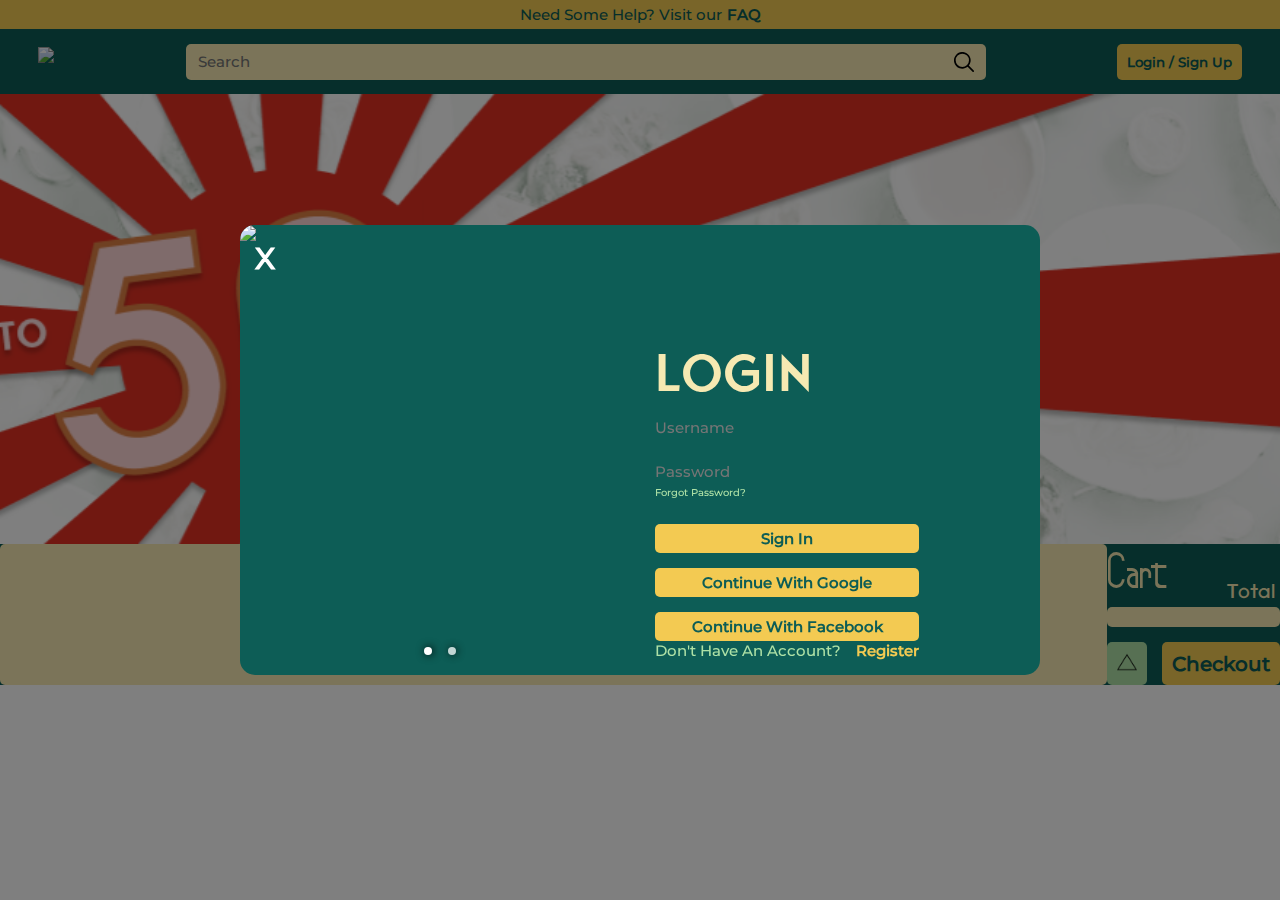
==== commit 42727b1b: "Final before presentation session 13" ====
--- a/index.html
+++ b/index.html
@@ -1,319 +1,180 @@
-<!DOCTYPE html>
-<html lang="en">
-
-<head>
-    <meta charset="UTF-8">
-    <meta name="viewport" content="width=device-width, initial-scale=1.0">
-    <link rel="stylesheet" href="../global/global.css">
-    <link rel="stylesheet" href="menu.css">
-    <title>Menu</title>
-</head>
-
-<body id="menu" class="bcol3">
-    <div id="top"></div>
-    <section id="login-form" class="container center jcenter">
-        <div class="form-wrapper container rad10 bcol3">
-
-            <section class="carousel modal-sizing pos-rel">
-                <div class="slider container pos-rel w100 h100">
-                    <img src="../global/icons/babiPanggang.jpg" class="fit-img">
-                    <img src="../global/icons/babiPanggang.jpg" class="fit-img">
-                </div>
-                <div class="slider-nav container pos-abs"></div>
-            </section>
-
-            <section class="container down">
-
-                <div id="login" class="form vcontainer gap20">
-                    <p class="fonseca-mid ts50 col2">Login</p>
-                    <div class="form-input-wrapper vcontainer sbet w100">
-
-                        <div class="form-input vcontainer">
-                            <!-- inputs -->
-                            <div class="inputs vcontainer gap25">
-                                <input type="text" placeholder="Username" class="res-input bcol-tsp">
-                                <div class="vcontainer gap5">
-                                    <input type="password" placeholder="Password" class="res-input bcol-tsp">
-                                    <p class="button col4 noir ts10 " onclick="toggleStates('reset')">Forgot Password?
-                                    </p>
-                                </div>
-                            </div>
-                            <!-- buttons -->
-                            <div class="buttons vcontainer gap15">
-                                <button class="res-button button bcol1 col3" onclick="toggleLogin(true)">Sign
-                                    In</button>
-                                <button class="res-button button bcol1 col3" onclick="toggleLogin(true)">Continue With
-                                    Google</button>
-                                <button class="res-button button bcol1 col3" onclick="toggleLogin(true)">Continue With
-                                    Facebook</button>
-                            </div>
-                        </div>
-
-                        <div class="container noir gap15 ts15">
-                            <p class="col4">Don't Have An Account?</p>
-                            <p class="button col1 hov-ul" onclick="toggleStates('regis')">Register</p>
-                        </div>
-                    </div>
-                </div>
-
-                <div id="regis" class="form vcontainer gap20 none">
-                    <p class="fonseca-mid ts50 col2">Register</p>
-                    <div class="form-input-wrapper vcontainer sbet w100">
-
-                        <div class="form-input vcontainer">
-                            <!-- inputs -->
-                            <div class="inputs vcontainer gap25">
-                                <input type="text" placeholder="Username" class="res-input bcol-tsp">
-                                <input type="password" placeholder="Password" class="res-input bcol-tsp">
-                                <input type="email" placeholder="Email" class="res-input bcol-tsp">
-                            </div>
-                            <!-- buttons -->
-                            <div class="buttons vcontainer gap15">
-                                <button class="res-button button bcol1 col3" onclick="toggleLogin(true)">Create New
-                                    Account</button>
-                            </div>
-                        </div>
-
-                        <div class="container noir gap15 ts15">
-                            <p class="col4">Already Have An Account?</p>
-                            <p class="button col1 hov-ul" onclick="toggleStates('login')">Login</p>
-                        </div>c
-                    </div>
-                </div>
-
-                <div id="reset" class="form vcontainer gap25 none">
-                    <p class="fonseca-mid ts50 col2 lineh50">Reset Password</p>
-                    <div class="form-input-wrapper vcontainer sbet w100">
-
-                        <div id="reset-form1" class="form-input vcontainer none">
-                            <!-- inputs -->
-                            <div class="inputs vcontainer gap25">
-                                <input type="email" placeholder="Email" class="res-input bcol-tsp">
-                            </div>
-                            <!-- buttons -->
-                            <div class="buttons vcontainer gap15">
-                                <button class="res-button button bcol1 col3"
-                                    onclick="toggleResStates('reset-form2')">Send OTP</button>
-                            </div>
-                        </div>
-
-                        <div id="reset-form2" class="form-input vcontainer none">
-                            <!-- inputs -->
-                            <div class="inputs container gap25 pos-rel">
-                                <input type="text" placeholder="OTP" class="res-input bcol-tsp">
-                                <p class="nowrap noir button col2 pos-abs ts15" style="right: 0;">Resend OTP</p>
-                            </div>
-                            <!-- buttons -->
-                            <div class="buttons vcontainer gap15">
-                                <button class="res-button button bcol1 col3"
-                                    onclick="toggleResStates('reset-form3')">Confirm OTP</button>
-                            </div>
-                        </div>
-
-                        <div id="reset-form3" class="form-input vcontainer none">
-                            <!-- inputs -->
-                            <div class="inputs vcontainer gap25">
-                                <input type="password" placeholder="New Password" class="res-input bcol-tsp">
-                                <input type="password" placeholder="Re-Type Password" class="res-input bcol-tsp">
-                            </div>
-                            <!-- buttons -->
-                            <div class="buttons vcontainer gap15">
-                                <button class="res-button button bcol1 col3" onclick="toggleLogin(true)">Change
-                                    Password</button>
-                            </div>
-                        </div>
-
-                        <div class="container noir gap15 ts15">
-                            <p class="col4">Go Back?</p>
-                            <p class="button col1 hov-ul" onclick="toggleStates('login')">Login</p>
-                        </div>
-                    </div>
-                </div>
-
-            </section>
-        </div>
-    </section>
-    <section id="addons-form" class="container center jcenter w100 h100 none"></section>
-
-    <header class="container pos-stk center sbet bcol3"></header>
-
-    <main>
-        <section class="carousel page-sizing pos-rel w100">
-            <div class="slider container pos-rel w100 h100">
-                <img src="../global/imgs/carousel_1.png" class="fit-img" alt="1">
-                <img src="../global/imgs/carousel_2.png" class="fit-img" alt="2">
-            </div>
-            <div class="slider-nav container pos-abs ">
-            </div>
-        </section>
-        <section id="main-container" class="container w100">
-            <div class="menu-wrapper vcontainer f1">
-                <div class="menu-nav container seve">
-                    <button id="Entrees">
-                        <p>Entrees</p>
-                    </button>
-                    <button id="Salads">
-                        <p>Salads</p>
-                    </button>
-                    <button id="Soups">
-                        <p>Soups</p>
-                    </button>
-                    <button id="Dessert">
-                        <p>Dessert</p>
-                    </button>
-                    <button id="Beverages">
-                        <p>Beverages</p>
-                    </button>
-                    <button id="Specials">
-                        <p>Specials</p>
-                    </button>
-                </div>
-                <div class="menu-section vcontainer w100 pos-rel bcol2 rad5">
-                    <div class="subcat-wrapper vcontainer">
-                        <p class="subcat-name noir">Makanan Protein Tinggi</p>
-                        <div class="item-wrapper container">
-                            <div class="menu-item pos-rel" onclick="menuClick(this)">
-                                <img class="w100 ar1 rad5" src="../global/icons/babiPanggang.jpg" alt="">
-                                <div class="item-overlay pos-abs pad5a">
-                                    <p class="item-name fonsecab">Daging olahan </p>
-                                    <p class="item-desc noir pos-abs">Digoreng pakai minyak zaitun</p>
-                                </div>
-                            </div>
-                            <div class="menu-item pos-rel" onclick="menuClick(this)">
-                                <img class="w100 ar1 rad5" src="../global/icons/roastedPork.jpg" alt="">
-                                <div class="item-overlay pos-abs pad5a">
-                                    <p class="item-name fonsecab">Babi guling</p>
-                                    <p class="item-desc noir pos-abs">Berkhasiat</p>
-                                </div>
-                            </div>
-                            <div class="menu-item pos-rel" onclick="menuClick(this)">
-                                <img class="w100 ar1 rad5" src="../global/icons/pork.jpg" alt="">
-                                <div class="item-overlay pos-abs pad5a">
-                                    <p class="item-name fonsecab">Dada Ayam</p>
-                                    <p class="item-desc noir pos-abs">Filet dada ayam</p>
-                                </div>
-                            </div>
-                            <div class="menu-item pos-rel" onclick="menuClick(this)">
-                                <img class="w100 ar1 rad5" src="../global/icons/telorCeplok.jpg" alt="">
-                                <div class="item-overlay pos-abs pad5a">
-                                    <p class="item-name fonsecab">Tempe Bacem</p>
-                                    <p class="item-desc noir pos-abs">Berkarbohidrat dan berprotein</p>
-                                </div>
-                            </div>
-                        </div>
-                    </div>
-                    <div class="subcat-wrapper vcontainer">
-                        <p class="subcat-name noir">Sayur dan Protein</p>
-                        <div class="item-wrapper container res-scroll">
-                            <div class="menu-item pos-rel" onclick="menuClick(this)">
-                                <img class="w100 ar1 rad5" src="../global/icons/boncis.jpg" alt="">
-                                <div class="item-overlay pos-abs pad5a">
-                                    <p class="item-name fonsecab">Sawi telur</p>
-                                    <p class="item-desc noir pos-abs">ongseng sawi dan telur bebek</p>
-                                </div>
-                            </div>
-                            <div class="menu-item pos-rel" onclick="menuClick(this)">
-                                <img class="w100 ar1 rad5" src="../global/icons/adeptusTemptation.jpg" alt="">
-                                <div class="item-overlay pos-abs pad5a">
-                                    <p class="item-name fonsecab">Cah Jamur</p>
-                                    <p class="item-desc noir pos-abs">Jamur direbus dengan kaldu</p>
-                                </div>
-                            </div>
-                            <div class="menu-item pos-rel" onclick="menuClick(this)">
-                                <img class="w100 ar1 rad5" src="../global/icons/telorDaging.jpg" alt="">
-                                <div class="item-overlay pos-abs pad5a">
-                                    <p class="item-name fonsecab">Ayam saus tiram</p>
-                                    <p class="item-desc noir pos-abs">ayam rebus dengan bumbu tiram</p>
-                                </div>
-                            </div>
-                            <div class="menu-item pos-rel" onclick="menuClick(this)">
-                                <img class="w100 ar1 rad5" src="../global/icons/baso.jpg" alt="">
-                                <div class="item-overlay pos-abs pad5a">
-                                    <p class="item-name fonsecab">Bakso Rebus</p>
-                                    <p class="item-desc noir pos-abs">daging diolah dengan bahan segar</p>
-                                </div>
-                            </div>
-                            <div class="menu-item pos-rel" onclick="menuClick(this)">
-                                <img class="w100 ar1 rad5" src="../global/icons/bayem.jpg" alt="">
-                                <div class="item-overlay pos-abs pad5a">
-                                    <p class="item-name fonsecab">Bayem</p>
-                                    <p class="item-desc noir pos-abs">Sayur bayem rebus</p>
-                                </div>
-                            </div>
-                        </div>
-                    </div>
-                    <div class="subcat-wrapper vcontainer">
-                        <p class="subcat-name noir">Sayur-mayur</p>
-                        <div class="item-wrapper container res-scroll">
-                            <div class="menu-item pos-rel" onclick="menuClick(this)">
-                                <img class="w100 ar1 rad5" src="../global/icons/capcay.jpg" alt="">
-                                <div class="item-overlay pos-abs pad5a">
-                                    <p class="item-name fonsecab">Cap-cay</p>
-                                    <p class="item-desc noir pos-abs">irisan cah sayur-sayuran</p>
-                                </div>
-                            </div>
-                            <div class="menu-item pos-rel" onclick="menuClick(this)">
-                                <img class="w100 ar1 rad5" src="../global/icons/oyong.jpg" alt="">
-                                <div class="item-overlay pos-abs pad5a">
-                                    <p class="item-name fonsecab">oyong</p>
-                                    <p class="item-desc noir pos-abs">oyong rebus berserta kaldu</p>
-                                </div>
-                            </div>
-                            <div class="menu-item pos-rel" onclick="menuClick(this)">
-                                <img class="w100 ar1 rad5" src="../global/icons/bonciskuah.jpg" alt="">
-                                <div class="item-overlay pos-abs pad5a">
-                                    <p class="item-name fonsecab">pokcay</p>
-                                    <p class="item-desc noir pos-abs">sayuran berkhasiat tinggi</p>
-                                </div>
-                            </div>
-                            <div class="menu-item pos-rel" onclick="menuClick(this)">
-                                <img class="w100 ar1 rad5" src="../global/icons/tofu.jpg" alt="">
-                                <div class="item-overlay pos-abs pad5a">
-                                    <p class="item-name fonsecab">Tahu telur</p>
-                                    <p class="item-desc noir pos-abs">isinya berbagai macam sayur</p>
-                                </div>
-                            </div>
-                        </div>
-                    </div>
-                </div>
-            </div>
-            <div class="cart-wrapper">
-                <div id="cart" class="vcontainer">
-                    <div class="container w100 sbet down">
-                        <p id="cart-text" class="moorley col2">Cart</p>
-                        <p id="total" class="noir col1">total</p>
-                    </div>
-                    <div id="cart-item-wrapper" class="vcontainer f1 rad5">
-                        <!--cart item-->
-                        <div class="cart-item container sbet w100 pad5">
-                            <div class="vcontainer">
-                            </div>
-                            <div class="vcontainer">
-                                <p class="price"></p>
-                                <button class="res-button"><img src="" alt=""></button> <!--open modal-->
-                                <button class="res-button"></button>
-                            </div>
-                        </div>
-                    </div>
-                    <div class="cart-button-wrapper container w100 sbet gap15">
-                        <button id="up-button" class="res-button button pad5b rad5 bcol4" onclick="scrollToE('top', 0)">
-                            <svg viewBox="0 0 200 200" class="img25" xmlns="http://www.w3.org/2000/svg"
-                                preserveAspectRatio="xMidYMid meet">
-                                <polygon points="100,20 190,173.205 10,173.205" fill="#0D5D56" />
-                            </svg>
-                        </button>
-                        <button id="checkout-button" onclick="navigateToPage('../cart & payment/cartpayment.html')"
-                            class="res-button button f1 bcol1 rad5">
-                            <p class="noir ts25">checkout</p>
-                        </button>
-                    </div>
-                </div>
-            </div>
-        </section>
-
-    </main>
-</body>
-<script src="../global/global.js"></script>
-<script src="menu.js"></script>
-
+<!DOCTYPE html>
+<html lang="en">
+<head>
+    <meta charset="UTF-8">
+    <meta name="viewport" content="width=device-width, initial-scale=1.0">
+    <link rel="stylesheet" href="../global/global.css">
+    <link rel="stylesheet" href="main.css">
+    <link rel="icon" type="image/x-icon" href="global/imgs/n.ico">
+    <title>Menu</title>
+</head>
+<body id="menu">
+    <div id="top"></div>
+
+    <div id="loginModal" class="modal-wrapper container pos-fxd w100 h100 pos-rel none">
+        <div class="background pos-abs w100 h100" onclick="(toggleModal('loginModal'))"></div>
+        <div class="modal container rad15 bcol3 pos-rel">
+            <div id="modal-close" class="pos-abs pad15 rad5 button cwhite mont bold ts30" onclick="(toggleModal('loginModal'))">X</div>
+            <section class="carousel w50 pos-rel rem">
+                <div class="slider container pos-rel w100 h100">
+                    <img src="./global/data/imgs/SS01-03.png" class="fit-img">
+                    <img src="./global/data/imgs/B04-00.png" class="fit-img">
+                </div>
+                <div class="slider-nav container pos-abs"></div>
+            </section>
+            <section class="container down">
+                <div id="login" class="vcontainer pad15 gap25">
+                    <p class="fonseca-mid ts50 col2 lineh40">Login</p>
+                    <div class="form-stock vcontainer sbet">
+                        <div class= "form-input vcontainer gap25">
+                            <input id="usern" type="text" placeholder="Username" class="res-input bcol-tsp f1 mont ts15 col4">
+                            <div class="vcontainer gap5">
+                                <input id="passw" type="password" placeholder="Password" class="res-input bcol-tsp f1 mont ts15 col4">
+                                <p class="button col4 mont ts10 " onclick="toggleStates('reset')">Forgot Password?</p>
+                            </div>
+                            <div class="vcontainer gap15">
+                                <button class="res-button button bcol1 col3 pad5 rad5 mont ts15 bold" onclick="toggleLogin(true)">Sign In</button>
+                                <button class="res-button button bcol1 col3 pad5 rad5 mont ts15 bold" onclick="toggleLogin(true)">Continue With Google</button>
+                                <button class="res-button button bcol1 col3 pad5 rad5 mont ts15 bold" onclick="toggleLogin(true)">Continue With Facebook</button>
+                            </div>
+                        </div>
+                        <div class="container mont gap15 ts15">
+                            <p class="col4">Don't Have An Account?</p>
+                            <p class="button col1 bold hov-ul" onclick="toggleStates('regis')">Register</p>
+                        </div>
+                    </div>
+                </div>
+                <div id="regis" class="vcontainer pad15 gap25 none">
+                    <p class="fonseca-mid ts50 col2 lineh40">Register</p>
+                    <div class="form-stock vcontainer sbet">
+                        <div class= "form-input vcontainer gap25">
+                            <input type="text" placeholder="Username" class="res-input bcol-tsp f1 mont ts15 col4">
+                            <input type="password" placeholder="Password" class="res-input bcol-tsp f1 mont ts15 col4">
+                            <input type="email" placeholder="Email" class="res-input bcol-tsp f1 mont ts15 col4">
+                            <div class="vcontainer gap15">
+                                <button class="res-button button bcol1 col3 pad5 rad5 mont ts15 bold" onclick="toggleLogin(true)">Create New Account</button>
+                            </div>
+                        </div>
+                        <div class="container mont gap15 ts15">
+                            <p class="col4">Already Have An Account?</p>
+                            <p class="button col1 bold hov-ul" onclick="toggleStates('login')">Login</p>
+                        </div>
+                    </div>
+                </div>
+                <div id="reset" class="vcontainer pad15 gap25 none">
+                    <p class="fonseca-mid ts50 col2 lineh40">Recover</p>
+                    <div class="form-stock vcontainer sbet">
+                        <div class= "form-input vcontainer">
+
+                            <div id="reset-1" class="vcontainer gap25 none">
+                                <input type="email" placeholder="Email" class="res-input bcol-tsp f1 mont ts15 col4">
+                                <button class="res-button button bcol1 col3 pad5 rad5 mont ts15 bold" onclick="toggleResStates('reset-2')">Send OTP</button>
+                            </div>
+                            <div id="reset-2" class="vcontainer gap25 none">
+                                <div class="container gap5">
+                                    <input type="text" placeholder="OTP" class="res-input bcol-tsp f1 mont ts15 col4">
+                                    <p class="button nowrap mont col2 ts15">Resend OTP</p>
+                                </div>
+                                <button class="res-button button bcol1 col3 pad5 rad5 mont ts15 bold" onclick="toggleResStates('reset-3')">Verify</button>
+                            </div>
+                            <div id="reset-3" class="vcontainer gap25 none">
+                                <div class="vcontainer gap15">
+                                    <input type="password" placeholder="New Password" class="res-input bcol-tsp f1 mont ts15 col4">
+                                    <input type="password" placeholder="Re-type Password" class="res-input bcol-tsp f1 mont ts15 col4">
+                                </div>
+                                <div class="vcontainer gap15">
+                                    <button class="res-button button bcol1 col3 pad5 rad5 mont ts15 bold" onclick="toggleLogin(true)">Change Password</button>
+                                </div>
+                            </div>
+                        </div>
+                        <div class="container mont gap15 ts15">
+                            <p class="col4">Go Back?</p>
+                            <p class="button col1 bold hov-ul" onclick="toggleStates('login')">Login</p>
+                        </div>
+                    </div>
+                </div>
+            </section>
+        </div>
+    </div>
+    <div id="addonsModal" class="modal-wrapper container pos-fxd w100 h100 pos-rel none">
+        <div class="background pos-abs w100 h100" onclick="(toggleModal('addonsModal'))"></div>
+        <div class="modal container rad15 pad30 gap30 bcol3">
+            <div class="vcontainer left-wrapper ovx-h">
+                <p class="moorley ts50 col1 nowrap">Add-ons & Modifications</p>
+                <div class="img-container container bcol1 rad10 pos-rel">
+                    <img id="addonsImg" class="fit-img minw100">
+                    <div class="pos-abs container w100 h100" style="box-shadow: inset 0 -80px 50px -40px var(--3)"></div>
+                    <div class="item-name-overlay container w100 sbet pad5 pos-abs down">
+                        <p id="addonsName" class="fonseca ts30 col2 lineh25">Item Name</p>
+                        <input id="addonsAmount" type="number" class="res-input bcol1 col3 pad5 rad10 right mont bold ts15" value="1" max="99" min="0">
+                    </div>
+                </div>
+            </div>
+
+            <div class="vcontainer right-wrapper">
+                <div class="container sbet down">
+                    <div class="container gap15">
+                        <p class="button col2 hov-ul moorley ts50" onclick="toggleAddonsMenu('desc')">Details</p>
+                        <p class="button col2 hov-ul moorley ts50" onclick="toggleAddonsMenu('info')">Info</p>
+                    </div>
+                    <div class="container gap5 col4">
+                        <p class="moorley ts25">$</p>
+                        <p id="addonsPrice" class="noir ts25">20</p>
+                    </div>
+                </div>
+
+                <div class="vcontainer f1 gap25">
+                    <div class="ovy-a vcontainer f1 bcol4 rad10 pad10">
+                        <div id="addonsDesc" class="vcontainer noir ts20 col3 "></div>
+                        <div id="addons-modal-content" class="vcontainer none">
+                            <input id="addonsNote" type="text" placeholder="note" class="res-input bcol-tsp mont ts15 ">
+                        </div>
+                    </div>
+    
+                    <div id="addons-buttons" class="container sbet gap25 noir ts20"></div>
+                </div>
+
+            </div>
+        </div>
+    </div>
+
+    <!--main content-->
+    <div id="pop-up-wrapper" class="vcontainer pos-fxd mar15 gap15"></div>
+    <div class="container bcol1 col3 mont ts15 pad5 gap5 center jcenter mar0" onclick="navTo('../faq/faq.html')"><p>Need Some Help? Visit our</p><p class="button col3 bold hov-ul">FAQ</p></div>
+    <header class="container pos-stk center sbet bcol3"></header>
+
+    <section class="carousel pos-rel w100 vh50">
+        <div class="slider container pos-rel w100 h100">
+            <img src="../global/imgs/carousel_1.png" class="fit-img" alt="1">
+            <img src="../global/imgs/carousel_2.png" class="fit-img" alt="2">
+        </div>
+        <div class="slider-nav container pos-abs"></div>
+    </section>
+
+    <main class="container bcol3">
+        <div class="vcontainer f1 ovx-h">
+            <div id="menu-nav" class="container seve moorley col2 ts50 elipsis ovx-a"></div>
+            <div id="menu-item-container" class="container gap15 rgap15 pad10 rad5 bcol2 f1 fwrap"></div>
+        </div>
+        <div id="cart-wrapper" class="vcontainer">
+            <div id="cart" class="vcontainer ovy-a pos-stk">
+                <div class="container sbet down">
+                    <p class="moorley ts50 col2">Cart</p>
+                    <p id="cart-total" class="noir ts20 col2 pad5">Total</p>
+                </div>
+                <div class="vcontainer sbet gap15 f1 ovy-a">
+
+                    <div id="cart-item-wrapper" class="ovy-a res-scroll vcontainer bcol2 rad5 pad10 f1"></div>
+
+                    <div class="container gap15 ts20">
+                        <button class="res-button button bcol4 rad5 pad10" onclick="scrollInto('top')"><img src="../global/icons/up.png" class="img20"></button>
+                        <button class="res-button button bcol1 col3 f1 rad5 pad10a" onclick="navTo('../cart/index.html')"><p class="mont ts20 bold">Checkout</p></button>
+                    </div>
+                </div>
+            </div>
+        </div>
+    </main>
+</body>
+<script src="../global/global.js"></script>
+<script src="main.js"></script>
 </html>--- a/global/global.css
+++ b/global/global.css
@@ -1,686 +1,382 @@
-* {
-  margin: 0;
-  padding: 0;
-  text-decoration: none;
-  box-sizing: border-box;
-  user-select: none;
-}
-
-/* variables */
-:root {
-  --1: #F3CA52;
-  --2: #F6E9B2;
-  --3: #0D5D56;
-  --4: #AEE1A6;
-  --1a: #d0ae47;
-  --2a: #c9bf92;
-  --3a: #083c38;
-  --4a: #8bb585;
-}
-
-/* global element styles */
-header {
-  top: 0;
-  height: 65px;
-  padding: 0 3vw;
-  gap: 3vw;
-  z-index: 50;
-}
-
-header .search-bar {
-  padding: 8px 12px;
-  max-width: 800px;
-}
-
-header .search-bar img,
-header .button-wrapper div img {
-  width: 20px;
-  height: 20px;
-}
-
-header .button-wrapper div {
-  display: flex;
-  align-items: center;
-  justify-content: center;
-  height: 35px;
-  width: 35px;
-}
-
-/* carousel */
-.carousel {
-  overflow: hidden;
-}
-
-.modal-sizing {
-  width: 50%;
-  height: 450px;
-  border-radius: 10px 0 0 10px;
-}
-
-.page-sizing {
-  height: 50vh;
-}
-
-.carousel img {
-  min-width: 100%;
-  min-height: 100%;
-  object-fit: cover;
-}
-
-.slider-nav {
-  column-gap: 1rem;
-  bottom: 1.25rem;
-  left: 50%;
-  transform: translateX(-50%);
-  z-index: 1;
-}
-
-.slider-nav button {
-  width: 0.5rem;
-  height: 0.5rem;
-  border-radius: 50%;
-  background-color: #fff;
-  opacity: 0.75;
-  border: none;
-  cursor: pointer;
-  box-shadow: 1px 0px 8px 0px;
-  transition: opacity ease 250ms;
-}
-
-.slider-nav button.active {
-  opacity: 1;
-}
-
-/* login */
-#login-form {
-  display: none;
-  position: fixed;
-  width: 100%;
-  height: 100%;
-  background-color: rgba(0, 0, 0, 0.5);
-  z-index: 1000;
-}
-
-.form-wrapper {
-  width: 800px;
-  max-width: 100vw;
-  height: 450px;
-  overflow: hidden;
-
-  z-index: 1001;
-}
-
-.form {
-  width: 300px;
-  padding: 0 0 10px 3vw;
-}
-
-.form-input-wrapper {
-  height: 270px;
-}
-
-.form-input {
-  gap: 15px;
-}
-
-.form-input input {
-  flex: 1;
-  border-bottom: 1px solid var(--1);
-  color: var(--4);
-  font-size: 15px;
-  font-family: "noir";
-}
-
-.form-input button {
-  flex: 1;
-  border-radius: 5px;
-  background-color: var(--1);
-  padding: 8px 0 3px 0;
-  font-size: 15px;
-  font-family: "noir";
-}
-
-/* fonts */
-@font-face {
-  font-family: 'fonseca';
-  src: url(fonts/Fonseca-Bold.otf);
-}
-
-.fonseca {
-  font-family: 'fonseca';
-}
-
-@font-face {
-  font-family: 'fonseca-mid';
-  src: url(fonts/Fonseca-Regular.otf);
-}
-
-.fonseca-mid {
-  font-family: 'fonseca-mid';
-}
-
-@font-face {
-  font-family: 'fonseca-thin';
-  src: url(../global/fonts/Fonseca-Thin.otf);
-}
-
-.fonseca-thin {
-  font-family: 'fonseca-thin';
-}
-
-@font-face {
-  font-family: 'noir';
-  src: url(../global/fonts/Noir_medium.otf);
-}
-
-.noir {
-  font-family: 'noir';
-}
-
-@font-face {
-  font-family: 'moorley';
-  src: url(../global/fonts/Moorley\ Hoosten.ttf);
-}
-
-.moorley {
-  font-family: 'moorley';
-}
-
-@font-face {
-  font-family: 'montserrat';
-  src: url(../global/fonts/Montserrat-Medium.ttf);
-}
-
-.mont {
-  font-family: montserrat;
-}
-
-.helve {
-  font-family: Helvetica, sans-serif;
-}
-
-/* imgs */
-img {
-  object-fit: cover;
-  -webkit-user-drag: none;
-  -webkit-user-modify: read-only;
-}
-
-.fit-img {
-  min-width: 100%;
-  min-height: 100%;
-}
-
-.wmin-img {
-  min-width: 100%;
-}
-
-.wmax-img {
-  max-width: 100%;
-}
-
-.hmin-img {
-  min-height: 100%;
-}
-
-.hmax-img {
-  max-height: 100%;
-}
-
-.imgh20 {
-  height: 20px;
-}
-
-.img50 {
-  height: 50px;
-  width: 50px;
-}
-
-.img45 {
-  height: 45px;
-  width: 45px;
-}
-
-.img40 {
-  height: 40px;
-  width: 40px;
-}
-
-.img35 {
-  height: 35px;
-  width: 35px;
-}
-
-.img30 {
-  height: 30px;
-  width: 30px;
-}
-
-.img25 {
-  height: 25px;
-  width: 25px;
-}
-
-.img20 {
-  height: 20px;
-  width: 20px;
-}
-
-.ar2-1 {
-  aspect-ratio: 2/1;
-}
-
-.ar1-2 {
-  aspect-ratio: 1/2;
-}
-
-.ar1 {
-  aspect-ratio: 1/1;
-}
-
-/* display */
-.rad15 {
-  border-radius: 15px;
-}
-
-.rad10 {
-  border-radius: 10px;
-}
-
-.rad5 {
-  border-radius: 5px;
-}
-
-.vcontainer {
-  display: flex;
-  flex-direction: column;
-}
-
-.container {
-  display: flex;
-}
-
-.none {
-  display: none;
-}
-
-.center {
-  align-items: center;
-}
-
-.up {
-  align-items: flex-start;
-}
-
-.down {
-  align-items: flex-end;
-}
-
-.left {
-  align-items: start;
-}
-
-.right {
-  align-items: end;
-}
-
-.jcenter {
-  justify-content: center;
-}
-
-.sbet {
-  justify-content: space-between;
-}
-
-.seve {
-  justify-content: space-evenly;
-}
-
-.pos-rel {
-  position: relative;
-}
-
-.pos-abs {
-  position: absolute;
-}
-
-.pos-stk {
-  position: sticky;
-}
-
-.f3 {
-  flex: 3;
-}
-
-.f2 {
-  flex: 2;
-}
-
-.f1 {
-  flex: 1;
-}
-
-.gap25 {
-  gap: 25px;
-}
-
-.gap20 {
-  gap: 20px;
-}
-
-.gap15 {
-  gap: 15px;
-}
-
-.gap5 {
-  gap: 5px;
-}
-
-.w100 {
-  width: 100%;
-}
-
-.h100 {
-  height: 100%;
-}
-
-/* padding & margins */
-.pad15 {
-  padding: 15px;
-}
-
-.pad15a {
-  padding: 0 15px;
-}
-
-.pad15b {
-  padding: 15px 0;
-}
-
-.pad10 {
-  padding: 10px;
-}
-
-.pad10a {
-  padding: 0 10px;
-}
-
-.pad10b {
-  padding: 10px 0;
-}
-
-.pad5 {
-  padding: 5px;
-}
-
-.pad5a {
-  padding: 0 5px;
-}
-
-.pad5b {
-  padding: 5px 0;
-}
-
-/* colors */
-.col-tsp {
-  color: transparent;
-}
-
-.bcol-tsp {
-  background-color: transparent;
-}
-
-.col1 {
-  color: var(--1);
-}
-
-.col2 {
-  color: var(--2);
-}
-
-.col3 {
-  color: var(--3);
-}
-
-.col4 {
-  color: var(--4);
-}
-
-.col5 {
-  color: var(--5);
-}
-
-.bcol1 {
-  background-color: var(--1);
-}
-
-.bcol2 {
-  background-color: var(--2);
-}
-
-.bcol3 {
-  background-color: var(--3);
-}
-
-.bcol4 {
-  background-color: var(--4);
-}
-
-.bcol5 {
-  background-color: var(--5);
-}
-
-/* style resets */
-.res-input {
-  border: none;
-}
-
-.res-input:focus {
-  outline: none;
-}
-
-.res-button {
-  border: none;
-}
-
-.res-scroll::-webkit-scrollbar {
-  display: none;
-}
-
-.res-scroll {
-  -ms-overflow-style: none;
-  scrollbar-width: none;
-}
-
-/* button styling & hover effects */
-.button {
-  transition: all 0.2s ease;
-}
-
-.button.bcol1:hover {
-  background-color: var(--1a);
-}
-
-.button.bcol2:hover {
-  background-color: var(--2a);
-}
-
-.button.bcol3:hover {
-  background-color: var(--3a);
-}
-
-.button.bcol4:hover {
-  background-color: var(--4a);
-}
-
-.button.bcol5:hover {
-  background-color: var(--5a);
-}
-
-.button.col1:hover {
-  color: var(--1a);
-}
-
-.button.col2:hover {
-  color: var(--2a);
-}
-
-.button.col3:hover {
-  color: var(--3a);
-}
-
-.button.col4:hover {
-  color: var(--4a);
-}
-
-.button.col5:hover {
-  color: var(--5a);
-}
-
-.hov-ul:hover {
-  text-decoration: underline;
-}
-
-.hov-lt:hover {
-  text-decoration: line-through;
-}
-
-.hov-dt:hover {
-  text-decoration: dotted;
-}
-
-.hov-db:hover {
-  text-decoration: double;
-}
-
-.hov-ol:hover {
-  text-decoration: overline;
-}
-
-.hov-wv:hover {
-  text-decoration: wavy;
-}
-
-/* text sizes & styles*/
-.ts100 {
-  font-size: 100px;
-}
-
-.ts75 {
-  font-size: 75px;
-}
-
-.ts50 {
-  font-size: 50px;
-}
-
-.ts40 {
-  font-size: 40px;
-}
-
-.ts30 {
-  font-size: 30px;
-}
-
-.ts25 {
-  font-size: 25px;
-}
-
-.ts20 {
-  font-size: 20px;
-}
-
-.ts15 {
-  font-size: 15px;
-}
-
-.ts10 {
-  font-size: 10px;
-}
-
-.ts5 {
-  font-size: 5px;
-}
-
-.bold {
-  font-weight: bold;
-}
-
-.bolder {
-  font-weight: bolder;
-}
-
-.italic {
-  font-style: italic;
-}
-
-.ovx-a {
-  overflow-x: auto;
-}
-
-.ovx-h {
-  overflow-x: hidden;
-}
-
-.ovy-a {
-  overflow-y: auto;
-}
-
-.ovy-h {
-  overflow-y: hidden;
-}
-
-.nowrap {
-  white-space: nowrap;
-}
-
-.elipsis {
-  white-space: nowrap;
-  overflow: hidden;
-  text-overflow: ellipsis;
-}
-
-.lineh100 {
-  line-height: 100px;
-}
-
-.lineh75 {
-  line-height: 75px;
-}
-
-.lineh50 {
-  line-height: 50px;
-}
-
-.lineh40 {
-  line-height: 40px;
-}
-
-.lineh30 {
-  line-height: 30px;
-}
-
-.lineh25 {
-  line-height: 25px;
-}
-
-.lineh20 {
-  line-height: 20px;
-}
-
-.lineh15 {
-  line-height: 15px;
-}
-
-.lineh10 {
-  line-height: 10px;
-}
-
-.lineh5 {
-  line-height: 5px;
-}
-
-/* true styles */
-.true-wrapper {
-  min-height: 100vh;
-}+*{
+    margin: 0;
+    padding: 0;
+    text-decoration: none;
+    box-sizing: border-box;
+    user-select: none;
+}
+
+/* variables */
+:root {
+    --1: #F3CA52;
+    --2: #F6E9B2;
+    --3: #0D5D56;
+    --4: #AEE1A6;
+    --1a: #d0ae47;
+    --2a: #c9bf92;
+    --3a: #083c38;
+    --4a: #8bb585;
+
+    --red: #d01010;
+    --dred: #9a0c0c;
+
+    --white: #fff;
+    --dhite: #d4d4d4;
+}
+
+/* global element styles */
+
+/* header */
+header {
+    position: sticky;
+    top: 0;
+    height: 65px;
+    padding: 0 3vw;
+    gap: 3vw;
+    z-index: 50;
+}
+header .search-bar {
+    padding: 8px 12px;
+    max-width: 800px;
+}
+header .search-bar img, header .button-wrapper div img {
+    width: 20px;
+    height: 20px;
+}
+header .button-wrapper div {
+    display: flex;
+    align-items: center;
+    justify-content: center;
+    padding: 8px;
+}
+
+/* carousel */
+.carousel {overflow: hidden;}
+
+.carousel img {object-fit: cover;}
+
+.slider-nav {
+    column-gap: 1rem;
+    bottom: 1.25rem;
+    left: 50%;
+    transform: translateX(-50%);
+    z-index: 1;
+}
+
+.slider-nav button {
+    width: 0.5rem;
+    height: 0.5rem;
+    border-radius: 50%;
+    background-color: var(--white);
+    opacity: 0.75;
+    border: none;
+    cursor: pointer;
+    box-shadow:  1px 0px 8px 0px;
+    transition: opacity ease 250ms;
+}
+
+.slider-nav button.active {opacity: 1}
+
+.modal-wrapper {
+    align-items: center;
+    justify-content: center;
+    z-index: 1000;
+}
+
+.background {
+    background-color: rgba(0, 0, 0, 0.5);
+    z-index: 1001;
+}
+
+.modal {
+    width: 800px;
+    max-width: 100vw;
+
+    height: 450px;
+    max-height: 80vh;
+
+    overflow: hidden;
+
+    z-index: 1002;
+}
+
+/* fonts */
+@font-face {
+    font-family: 'fonseca';
+    src: url(fonts/Fonseca-Bold.otf);
+}.fonseca {font-family: 'fonseca';}
+@font-face {
+    font-family: 'fonseca-mid';
+    src: url(fonts/Fonseca-Regular.otf);
+}.fonseca-mid {font-family: 'fonseca-mid';}
+@font-face {
+    font-family: 'fonseca-thin';
+    src: url(../global/fonts/Fonseca-Thin.otf);
+}.fonseca-thin {font-family: 'fonseca-thin';}
+@font-face {
+    font-family: 'noir';
+    src: url(../global/fonts/Noir_medium.otf);
+}.noir {font-family: 'noir';}
+@font-face {
+    font-family: 'moorley';
+    src: url(../global/fonts/Moorley\ Hoosten.ttf);
+}.moorley {font-family: 'moorley';}
+@font-face {
+    font-family: 'montserrat';
+    src: url(../global/fonts/Montserrat-Medium.ttf);
+}.mont {font-family: montserrat;}
+
+.helve {font-family: Helvetica, sans-serif;}
+
+/* display sizing */
+.add, .add720, .add1280 {display: none;}
+@media (max-width: 600px) {
+    .rem {display: none;}
+    .add {display: flex;}}
+
+@media (max-width: 720px) {
+    .rem720 {display: none;}
+    .add720 {display: flex;}}
+
+@media (max-width: 1280px) {
+    .rem1280 {display: none;}
+    .add1280 {display: flex;}}
+
+/* imgs */
+img {
+    object-fit: cover;
+    -webkit-user-drag: none;
+    -webkit-user-modify: read-only;
+}
+
+.fit-img {
+    min-width: 100%;
+    min-height: 100%;
+}
+
+.wmin-img {min-width: 100%;}
+.wmax-img {max-width: 100%;}
+
+.hmin-img {min-height: 100%;}
+.hmax-img {max-height: 100%;}
+
+.imgh20 {
+    height: 20px;}
+.imgh30 {
+    height: 30px;}
+.imgh35 {
+    height: 35px;}
+.imgh40 {
+    height: 40px;}
+
+.img50 {
+    height: 50px;
+    width: 50px;}
+.img45 {
+    height: 45px;
+    width: 45px;}
+.img40 {
+    height: 40px;
+    width: 40px;}
+.img35 {
+    height: 35px;
+    width: 35px;}
+.img30 {
+    height: 30px;
+    width: 30px;}
+.img25 {
+    height: 25px;
+    width: 25px;}
+.img20 {
+    height: 20px;
+    width: 20px;}
+
+.ar2-1 {aspect-ratio: 2/1;}
+.ar1-2 {aspect-ratio: 1/2;}
+.ar1 {aspect-ratio: 1/1;}
+
+/* display */
+.rad15 {border-radius: 15px;}
+.rad10 {border-radius: 10px;}
+.rad5 {border-radius: 5px;}
+
+.vcontainer {
+    display: flex;
+    flex-direction: column;}
+.container {display: flex;}
+.none {display: none;}
+
+.center {align-items: center;}
+.up {align-items: flex-start;}
+.down {align-items: flex-end;}
+.left {align-items: start;}
+.right {align-items: end;}
+
+.jcenter {justify-content: center;}
+.sbet {justify-content: space-between;}
+.seve {justify-content: space-evenly;}
+
+.pos-rel {position: relative;}
+.pos-abs {position: absolute;}
+.pos-stk {position: sticky;}
+.pos-fxd {position: fixed;}
+
+.f3 {flex: 3;}
+.f2 {flex: 2;}
+.f1 {flex: 1;}
+.fwrap{flex-wrap: wrap;}
+.cover {object-fit: cover;}
+
+.gap30 {gap: 30px;}
+.gap25 {gap: 25px;}
+.gap20 {gap: 20px;}
+.gap15 {gap: 15px;}
+.gap10 {gap: 10px;}
+.gap5 {gap: 5px;}
+.rgap20 {row-gap: 20px;}
+.rgap25 {row-gap: 25px;}
+.rgap15 {row-gap: 15px;}
+.rgap5 {row-gap: 5px;}
+
+.w100 {width: 100%;}
+.w50 {width: 50%;}
+.vw50 {width: 50vw;}
+
+.h100 {height: 100%;}
+.h50 {height: 50%;}
+.vh50 {height: 50vh;}
+
+/* padding & margins */
+.pad30 {padding: 30px;}
+.pad15 {padding: 15px;}
+.pad15a {padding: 0 15px;}
+.pad15b {padding: 15px 0;}
+
+.pad10 {padding: 10px;}
+.pad10a {padding: 0 10px;}
+.pad10b {padding: 10px 0;}
+
+.pad5 {padding: 5px;}
+.pad5a {padding: 0 5px;}
+.pad5b {padding: 5px 0;}
+
+.mar15 {margin: 15px;}
+.mar15a {margin: 0 15px;}
+.mar15b {margin: 15px 0;}
+
+.mar10 {margin: 10px;}
+.mar10a {margin: 0 10px;}
+.mar10b {margin: 10px 0;}
+
+.mar5 {margin: 5px;}
+.mar5a {margin: 0 5px;}
+.mar5b {margin: 5px 0;}
+
+/* to prevent float gap errs */
+.mar0 {margin: 0.1px;}
+.pad0 {padding: 0.1px;}
+
+/* colors */
+.col-tsp {color: transparent;}
+.bcol-tsp {background-color: transparent;}
+
+.cred {color: var(--red);}
+.bred {background-color: var(--red);}
+.cwhite {color: var(--white);}
+.bwhite {background-color: var(--white);}
+
+.col1 {color: var(--1);}
+.col2 {color: var(--2);}
+.col3 {color: var(--3);}
+.col4 {color: var(--4);}
+.col5 {color: var(--5);}
+.bcol1 {background-color: var(--1);}
+.bcol2 {background-color: var(--2);}
+.bcol3 {background-color: var(--3);}
+.bcol4 {background-color: var(--4);}
+.bcol5 {background-color: var(--5);}
+
+/* style resets */
+.res-input {border: none;}
+.res-input:focus {outline: none;}
+
+.res-button {border: none;}
+
+.res-scroll::-webkit-scrollbar {display: none;}
+.res-scroll {
+    -ms-overflow-style: none;
+    scrollbar-width: none;
+}
+
+/* button styling & hover effects */
+.button {
+    transition: all 0.2s ease;
+    cursor: pointer;
+}
+
+.button.bcol1:hover {background-color: var(--1a);}
+.button.bcol2:hover {background-color: var(--2a);}
+.button.bcol3:hover {background-color: var(--3a);}
+.button.bcol4:hover {background-color: var(--4a);}
+.button.bcol5:hover {background-color: var(--5a);}
+
+.button.col1:hover {color: var(--1a);}
+.button.col2:hover {color: var(--2a);}
+.button.col3:hover {color: var(--3a);}
+.button.col4:hover {color: var(--4a);}
+.button.col5:hover {color: var(--5a);}
+
+.hov-ul:hover {text-decoration: underline;}
+.hov-lt:hover {text-decoration: line-through;}
+.hov-dt:hover {text-decoration: dotted;}
+.hov-db:hover {text-decoration: double;}
+.hov-ol:hover {text-decoration: overline;}
+.hov-wv:hover {text-decoration: wavy;}
+
+.button.cred:hover {color: var(--dred);}
+.button.bred:hover {background-color: var(--dred);}
+.button.cwhite:hover {color: var(--dhite);}
+.button.bwhite:hover {background-color: var(--dhite);}
+
+/* text sizes & styles*/
+.ts100 {font-size: 100px;}
+.ts75 {font-size: 75px;}
+.ts50 {font-size: 50px;}
+.ts40 {font-size: 40px;}
+.ts30 {font-size: 30px;}
+.ts25 {font-size: 25px;}
+.ts20 {font-size: 20px;}
+.ts15 {font-size: 15px;}
+.ts10 {font-size: 10px;}
+.ts5 {font-size: 5px;}
+
+.bold {font-weight: bold;}
+.bolder {font-weight: bolder;}
+.italic {font-style: italic;}
+
+.ovx-a {overflow-x: auto;}
+.ovx-h {overflow-x: hidden;}
+.ovy-a {overflow-y: auto;}
+.ovy-h {overflow-y: hidden;}
+
+.nowrap {white-space: nowrap;}
+
+.elipsis {
+    white-space: nowrap;
+    overflow: hidden;
+    text-overflow: ellipsis;
+}
+
+.lineh100 {line-height: 100px;}
+.lineh75 {line-height: 75px;}
+.lineh50 {line-height: 50px;}
+.lineh40 {line-height: 40px;}
+.lineh30 {line-height: 30px;}
+.lineh25 {line-height: 25px;}
+.lineh20 {line-height: 20px;}
+.lineh15 {line-height: 15px;}
+.lineh10 {line-height: 10px;}
+.lineh5 {line-height: 5px;}
+
+/* true styles */
+.true-wrapper {min-height: 100vh;}